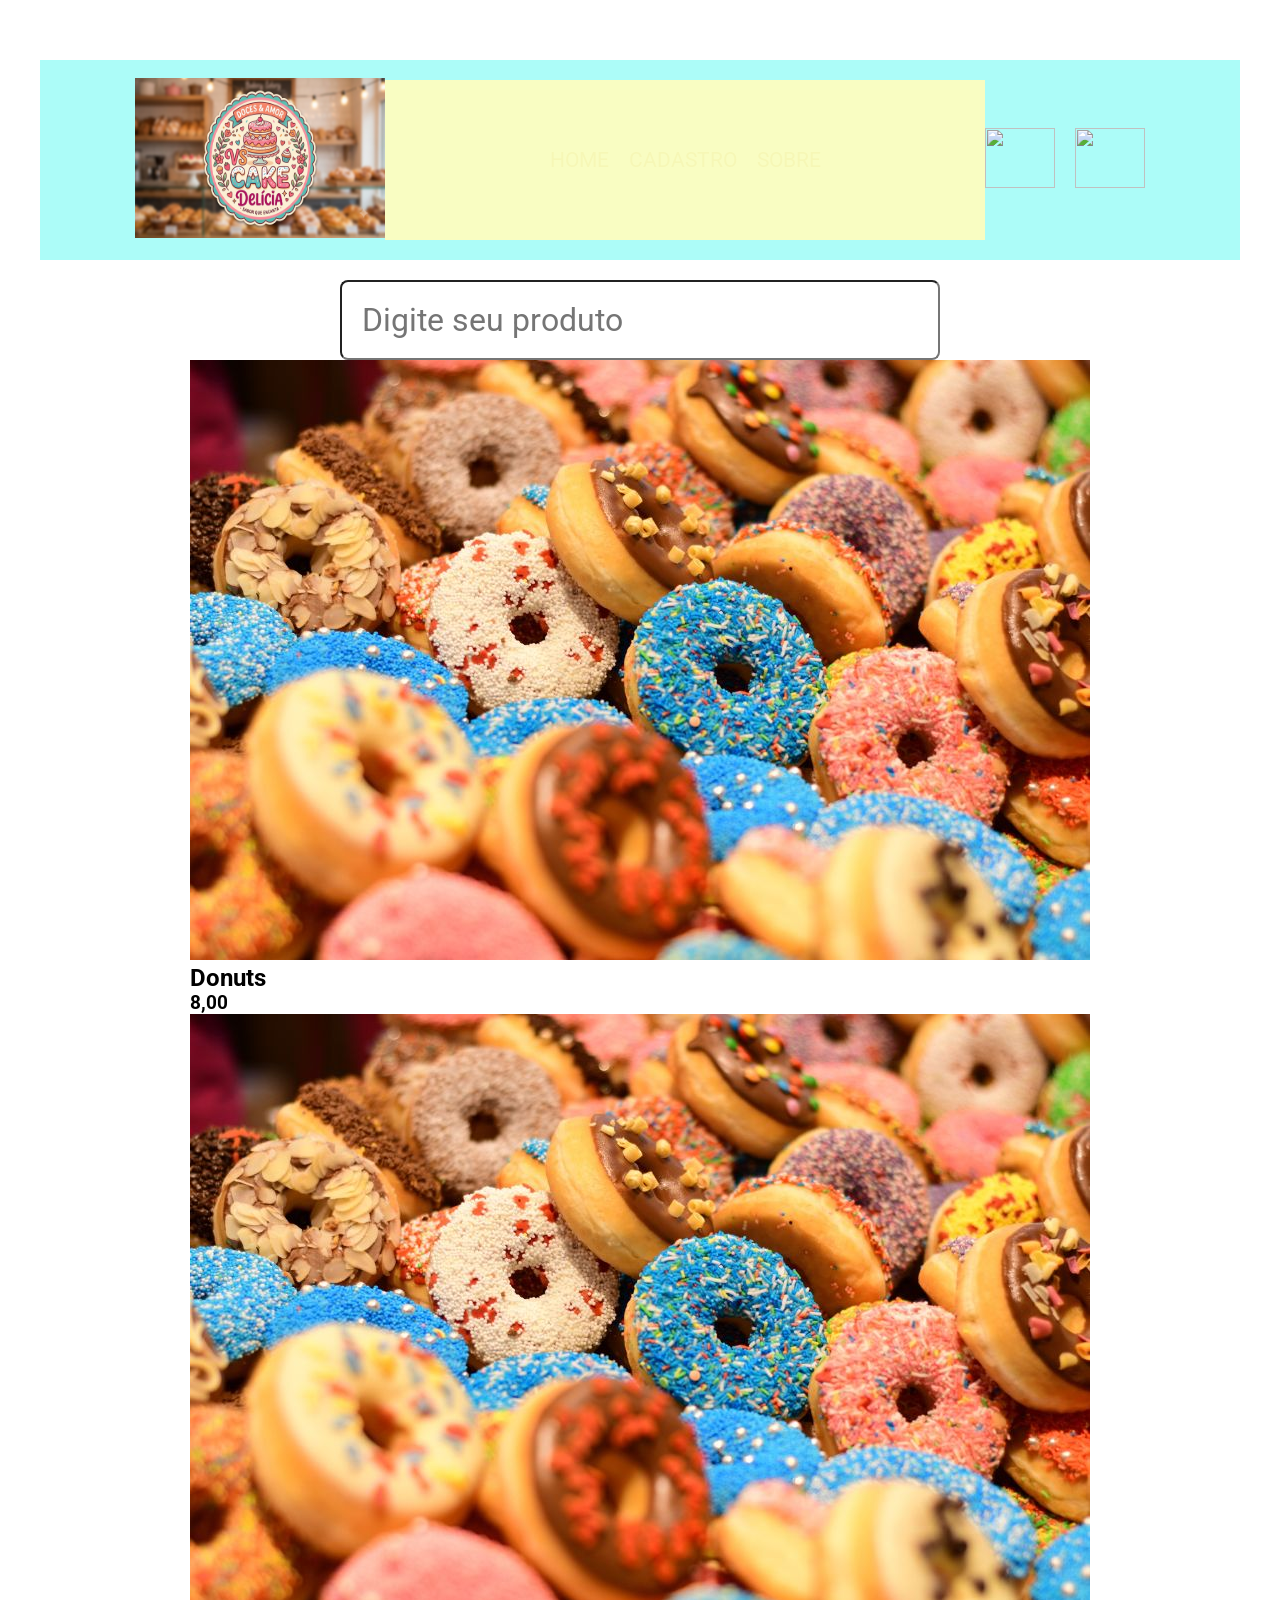
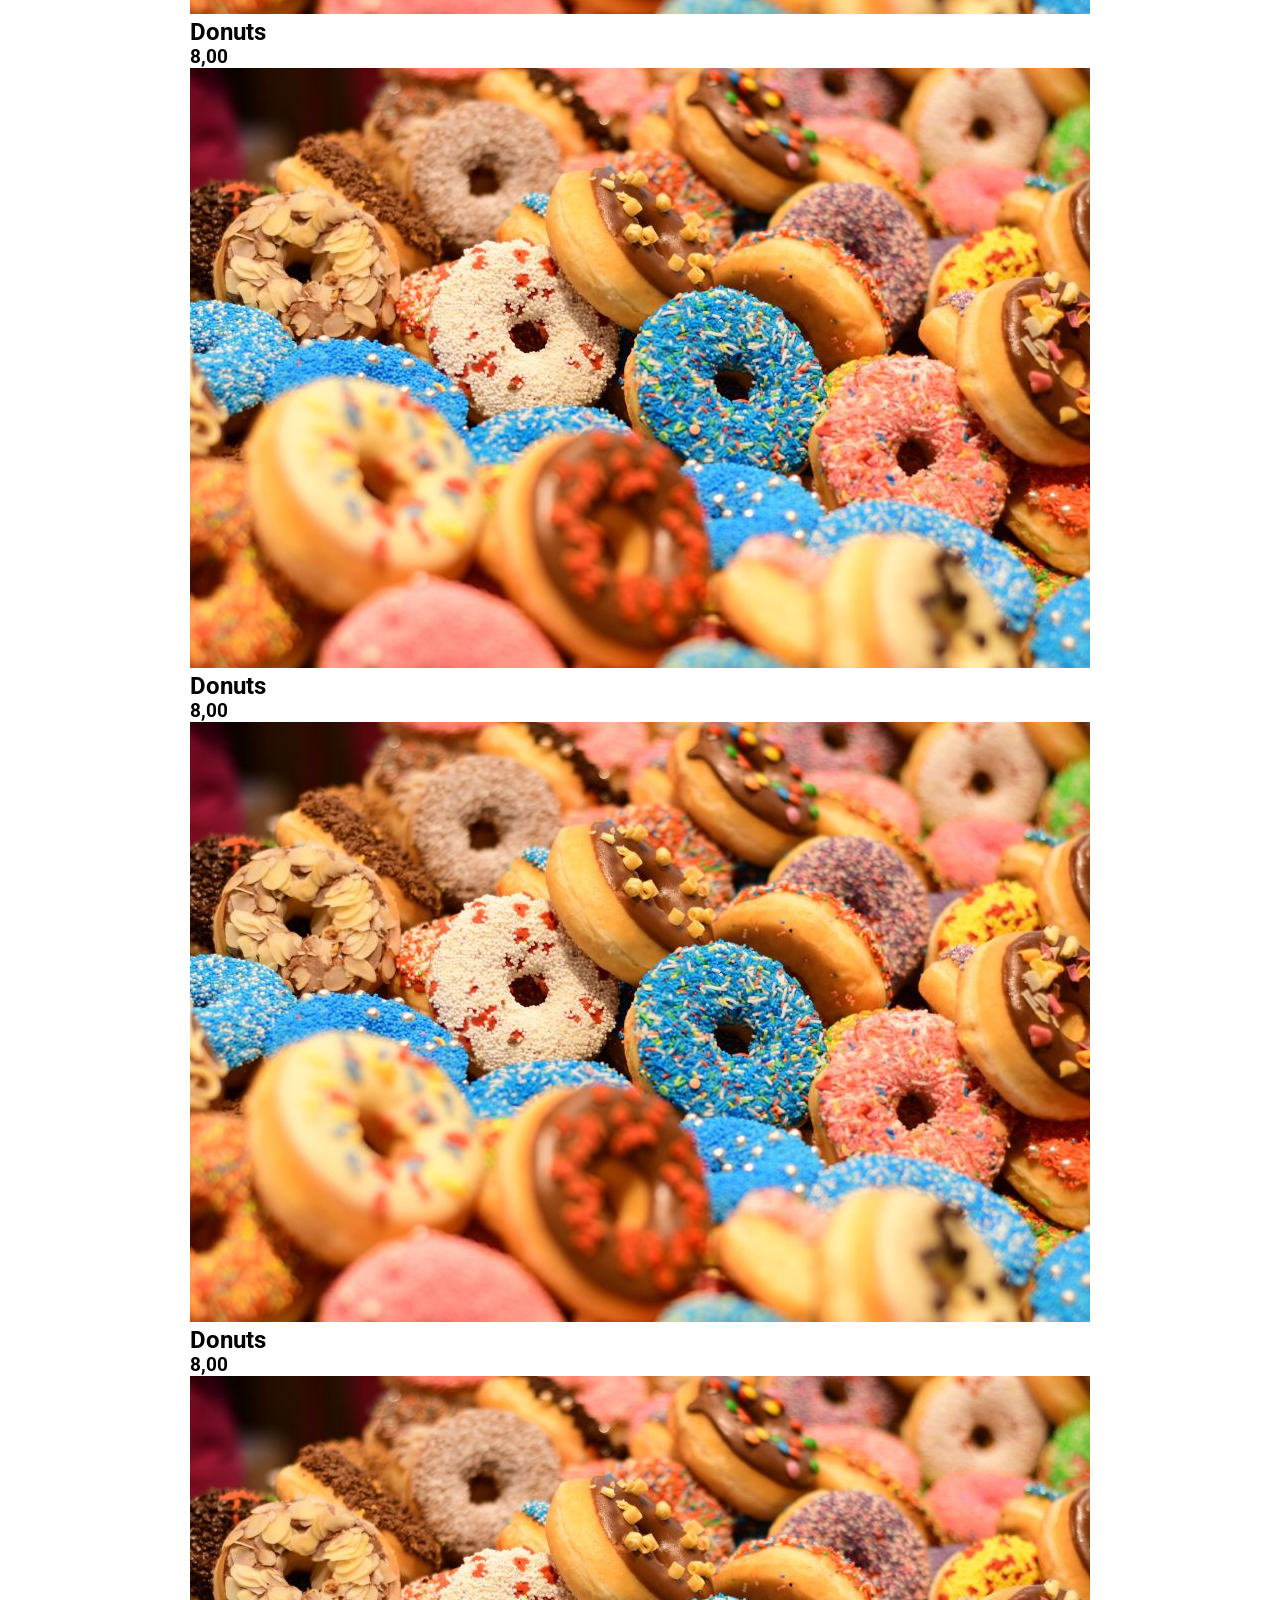
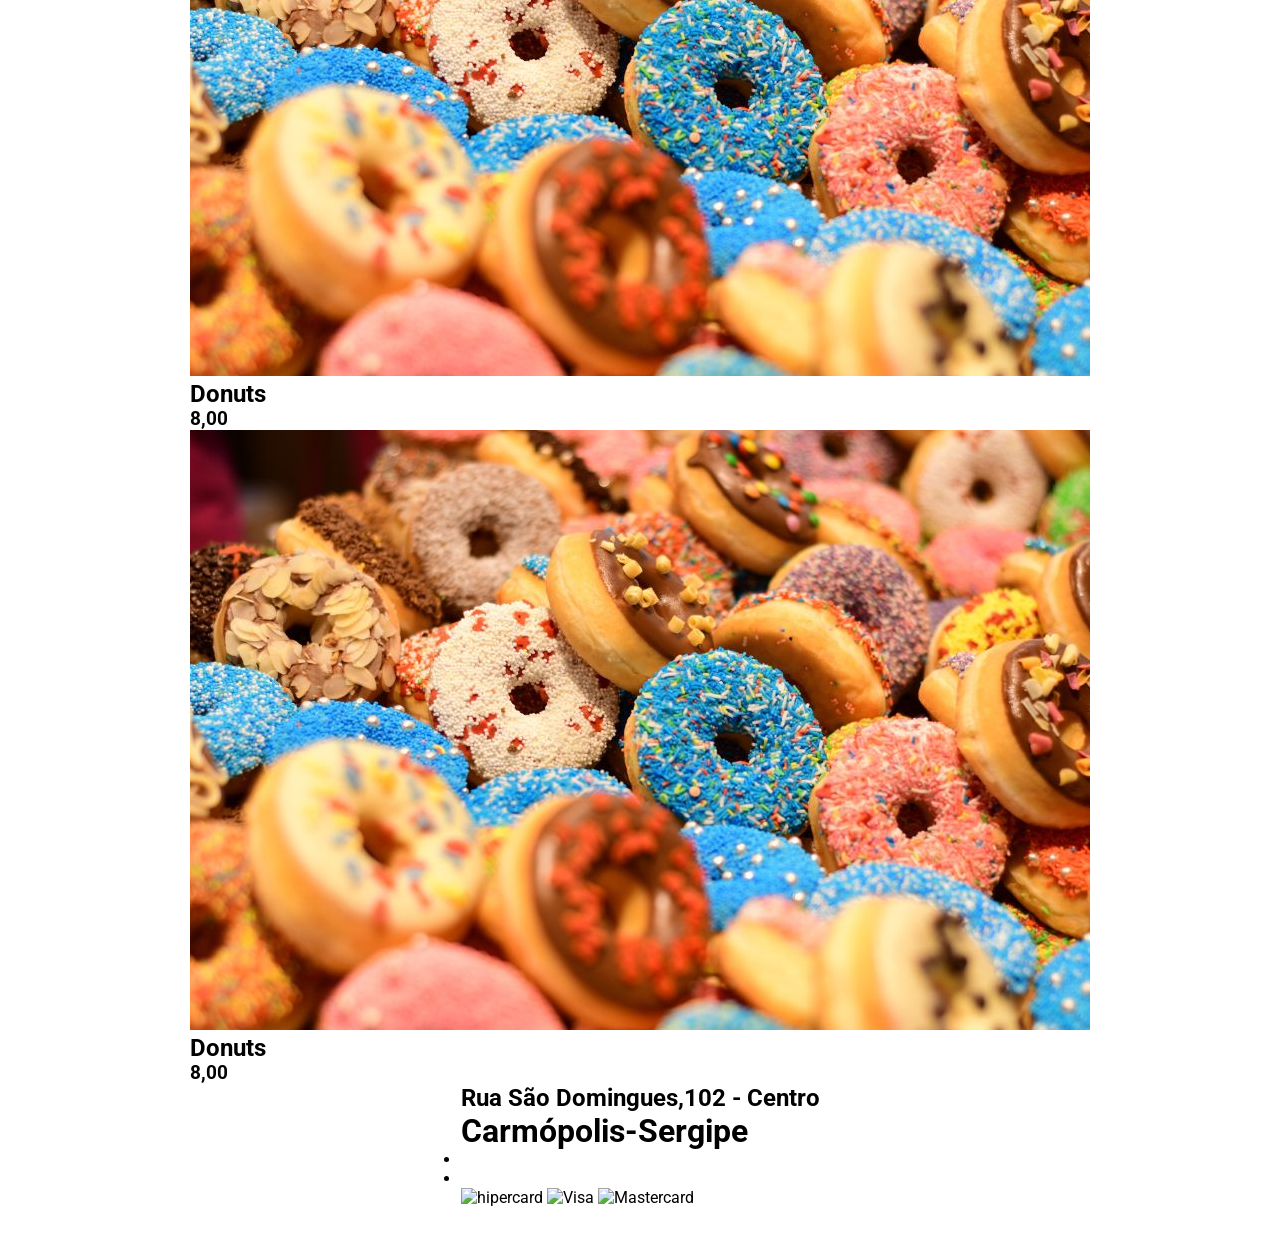
==== index.html @ ad1b76ef "loja virtual" ====
<!DOCTYPE html>
<html lang="pt-br">
<head>
    <meta charset="UTF-8">
    <meta name="viewport" content="width=device-width, initial-scale=1.0">
    <title>Loja Virtual</title>

    <!--Faz seu comentário-->
    <!--Link para adicionar o favicion-->
    <link rel="shortcut icon" href="imagem/logo.jpeg" type="image/x-icon">

    <link rel="stylesheet" href="css/style_estrutura_paginas.css">

    <!--Link para arquivo-->
</head>
<body>
    <main id="geral">
        <header id="cabecalho">
            <div id="logo">
                <a href="index.html">
                    <img src="imagem/logo.jpeg" alt="logo">
                </a>

            </div>
            <nav id="menu">
                <ul>
                    <li><a href="index.html" class="lnk_menu">Home</a></li>
                    <li><a href="paginas/cadastro.html" class="lnk_menu">Cadastro</a></li>
                    <li><a href="paginas/sobre.html" class="lnk_menu">Sobre</a></li>
                </ul>
            </nav>

            <div id="div-icones">
                <ul>
                    <li><a href="paginas/login.html" class="lnk_icone"><img src="imagens/icones/login.png" alt=""></a></li>
                    <li><a href="paginas/carrinho.html" class="lnk_icone"><img src="imagens/icones/carrinho.png" alt=""></a></li>
                </ul>
            </div>
        </header>

        <section id="pesquisa">
            <input type="text" name="pesquisa" id="pesquisa" placeholder="Digite seu produto">
        </section>

        <section id="cards">
            <div class="card">
                <img src="imagem/donuts.jpg" alt="donuts" class="img_card">
                <h2 class="tito_card">Donuts</h2>
                <h3 class="valor_card">8,00</h3>

            </div>

        </section>

        <section id="cards">
            <div class="card">
                <img src="imagem/donuts.jpg" alt="donuts" class="img_card">
                <h2 class="tito_card">Donuts</h2>
                <h3 class="valor_card">8,00</h3>

            </div>

            <div class="card">
                <img src="imagem/donuts.jpg" alt="donuts" class="img_card">
                <h2 class="tito_card">Donuts</h2>
                <h3 class="valor_card">8,00</h3>

            </div>

            <div class="card">
                <img src="imagem/donuts.jpg" alt="donuts" class="img_card">
                <h2 class="tito_card">Donuts</h2>
                <h3 class="valor_card">8,00</h3>

            </div>

            <div class="card">
                <img src="imagem/donuts.jpg" alt="donuts" class="img_card">
                <h2 class="tito_card">Donuts</h2>
                <h3 class="valor_card">8,00</h3>

            </div>

            <div class="card">
                <img src="imagem/donuts.jpg" alt="donuts" class="img_card">
                <h2 class="tito_card">Donuts</h2>
                <h3 class="valor_card">8,00</h3>

            </div>

        </section>

        <footer id="rodape">
            <div id="dadosloja">
                <h2>Rua São Domingues,102 - Centro</h2>
                <h1>Carmópolis-Sergipe</h1>
            </div>

            <div id="icones-sociais">
                <ul>
                    <li><a href="https://www.intagram.com/seu_usuario"><img src="imagens/icones/instagram.png" alt=""></a></li>
                    <li><a href="https://www.facebook.com/seu_usuario"><img src="imagens/icones/facebook.png" alt=""></a></li>

                </ul>

            </div>

            <div id="div-cartoes">
                <img src="imagem/icones/hipercard.png" alt="hipercard">
                <img src="imagem/icones/visa.png" alt="Visa">
                <img src="imagem/icones/master_card.png" alt="Mastercard">

            </div>
        </footer>

        
    </main>
</body>
</html>
---- css/style_estrutura_paginas.css ----
@import url('https://fonts.googleapis.com/css2?family=Roboto:ital,wght@0,100..900;1,100..900&display=swap');


*{
    margin: 0px;
    padding:0px;
    box-sizing: border-box;
    font-family: roboto;
}

:root{
    --cor_principal:#acfcf8;
    --cor_botao01:#fcf6c7;
     --cor_lnk_menu:#f6f7b6;
     --cor_botao_cor_vermelha:#f00d0d;
}

#geral{
    margin: 20px;
    padding: 20px;
    display: flex;
    flex-direction: column;
    justify-content: center;
    align-items: center;
}
#cabecalho{
    width: 100%;
    height: 200px;
    background-color: var(--cor_principal);
    padding: 5px;
    margin: 20px 0px;
    display: flex;
    justify-content: center;
    align-items: center;
}
#logo img{
    width: 250px;
    height: 160px;
}

#menu{
    background-color: #f9fdc2;
    width: 600px;
    height: 160px;
    display:flex;
    align-items: center;
    justify-content: center;
}

/*configurando os LI do UL do cabeçalho na horizontal*/
#cabecalho ul {
    display:flex;
    list-style: none;
    gap:20px
}

/*configurando os temas*/
#div-icones img{
    width: 70px;
    height: 60px;
    
}

#menu a:link{
    font-size: 1.3em;
    text-transform: uppercase;
    text-decoration: none;
    color: var(--cor_lnk_menu);

}

#menu a:visited{
    font-size: 1.3em;
    text-transform: uppercase;
    text-decoration: none;
    color: var(--cor_lnk_menu);

}

#menu a:hover{
    font-size: 1.6em;
    text-transform: uppercase;
    text-decoration: none;
    color:var(--cor_botao01)
}

#menu a:active{
    font-size: 1.3em;
    text-transform: uppercase;
    text-decoration: none;
    color:var(--cor_botao_cor_vermelha)
}

#pesquisa{
    width: 600px;
    height: 80px;
    align-items: center;
    justify-content: center;
}

#pesquisa input{
    width: 600px;
    height: 80px;
    padding: 20px;
    border-radius: 8px;
    font-size: 2em;
}
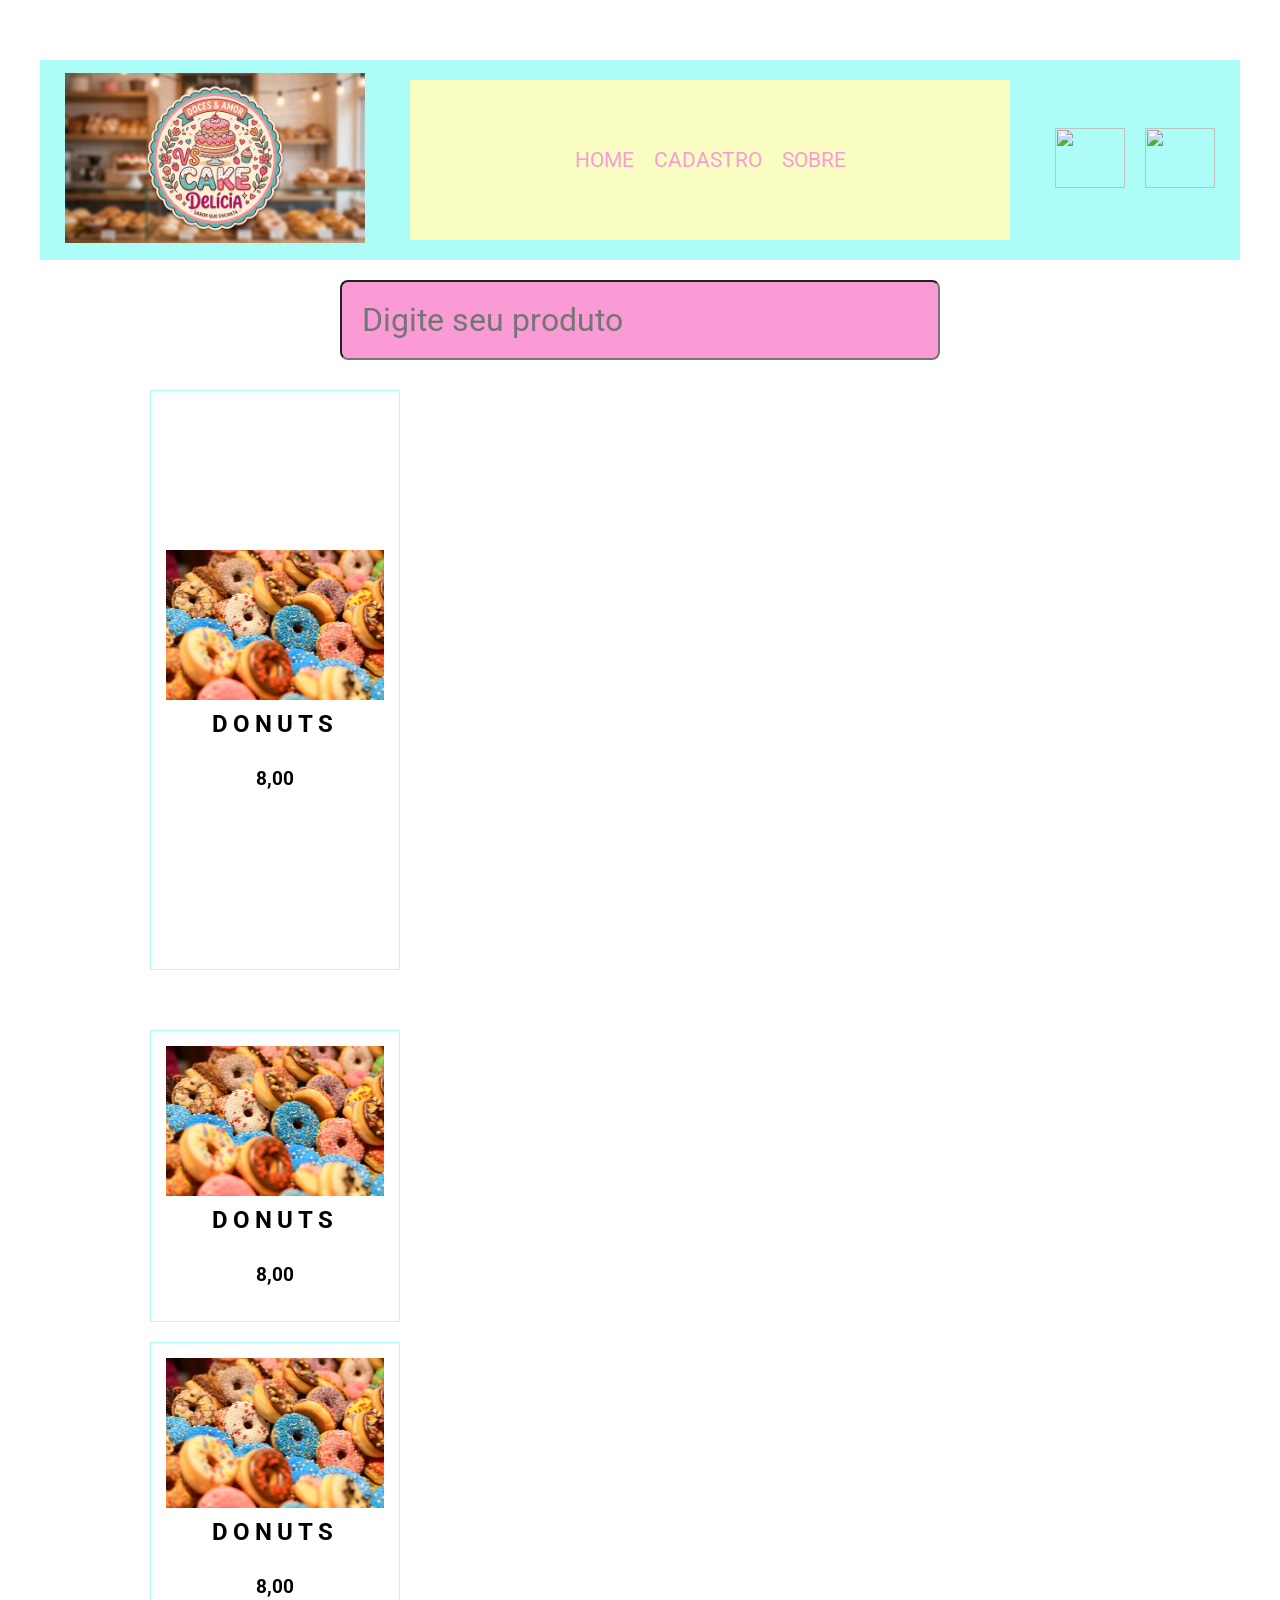
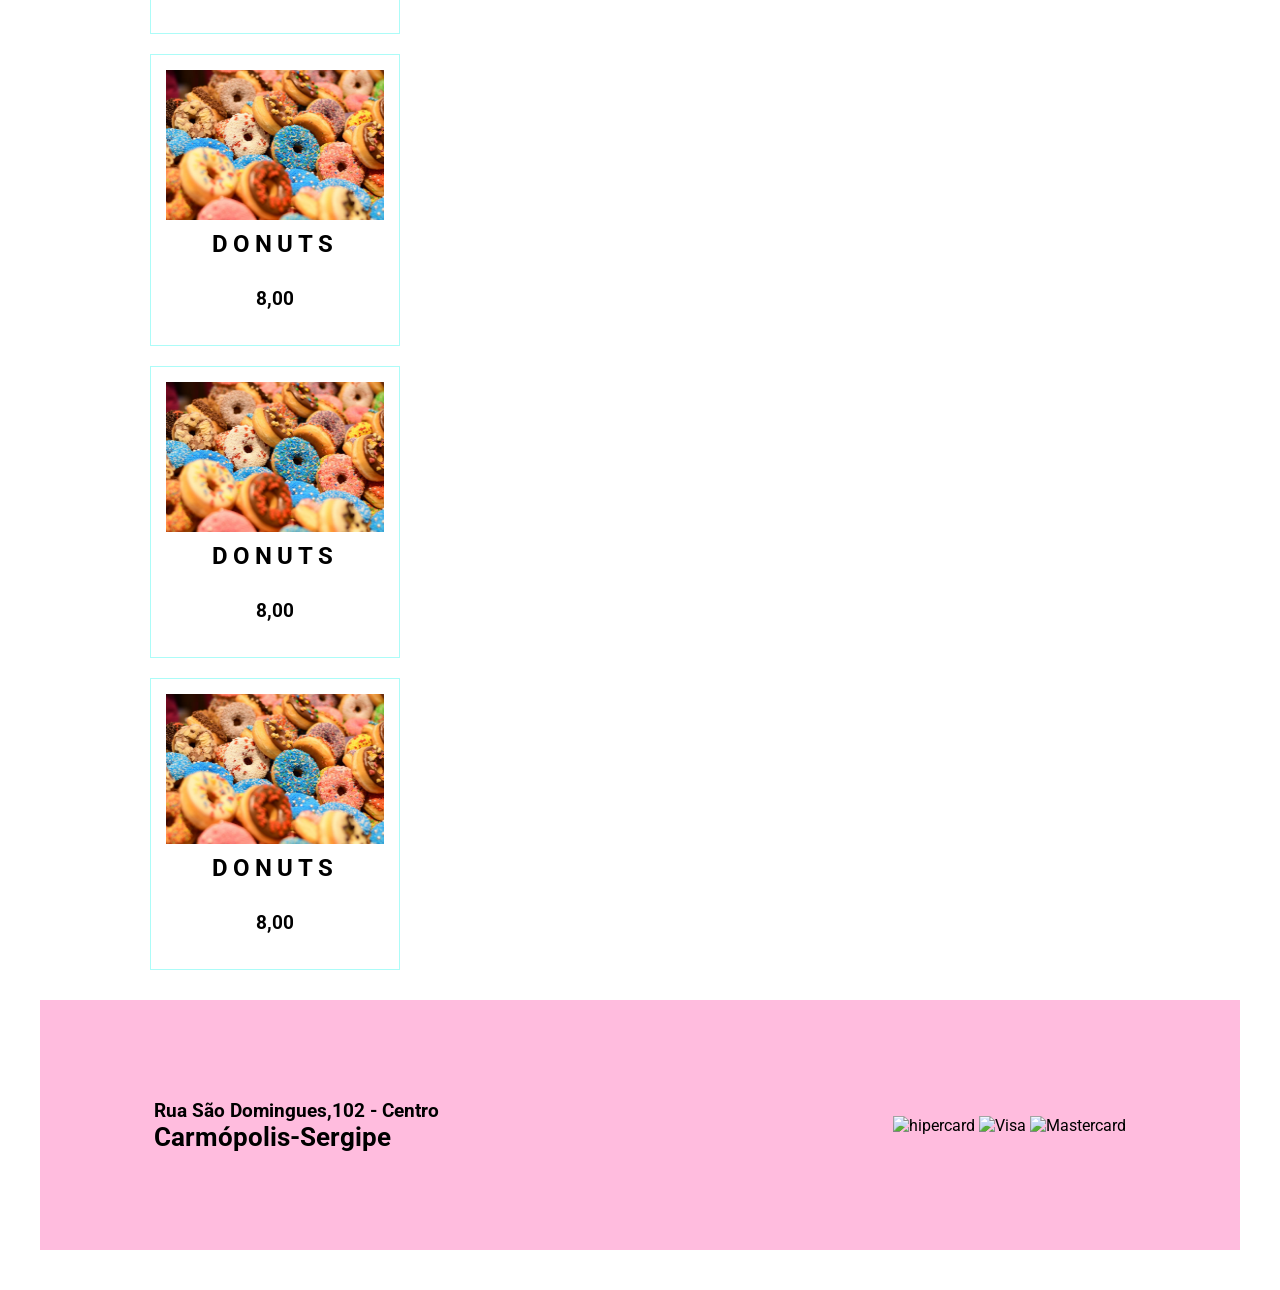
==== commit 02e3633e: "terminando o projeto" ====
--- a/index.html
+++ b/index.html
@@ -7,9 +7,9 @@
 
     <!--Faz seu comentário-->
     <!--Link para adicionar o favicion-->
-    <link rel="shortcut icon" href="imagem/logo.jpeg" type="image/x-icon">
+    <link rel="shortcut icon" href="../imagem/logo.jpeg" type="image/x-icon">
 
-    <link rel="stylesheet" href="css/style_estrutura_paginas.css">
+    <link rel="stylesheet" href="../css/style_estrutura_paginas.css">
 
     <!--Link para arquivo-->
 </head>
@@ -32,8 +32,8 @@
 
             <div id="div-icones">
                 <ul>
-                    <li><a href="paginas/login.html" class="lnk_icone"><img src="imagens/icones/login.png" alt=""></a></li>
-                    <li><a href="paginas/carrinho.html" class="lnk_icone"><img src="imagens/icones/carrinho.png" alt=""></a></li>
+                    <li><a href="../paginas/login.html" class="lnk_icone"><img src="../imagens/icones/login.png" alt=""></a></li>
+                    <li><a href="../paginas/carrinho.html" class="lnk_icone"><img src="../imagens/icones/carrinho.jpeg" alt=""></a></li>
                 </ul>
             </div>
         </header>
@@ -98,8 +98,8 @@
 
             <div id="icones-sociais">
                 <ul>
-                    <li><a href="https://www.intagram.com/seu_usuario"><img src="imagens/icones/instagram.png" alt=""></a></li>
-                    <li><a href="https://www.facebook.com/seu_usuario"><img src="imagens/icones/facebook.png" alt=""></a></li>
+                    <li><a href="https://www.intagram.com/seu_usuario"><img src="imagens/icones/instagram.jpg" alt=""></a></li>
+                    <li><a href="https://www.facebook.com/seu_usuario"><img src="imagens/icones/facebook.jpg" alt=""></a></li>
 
                 </ul>
 
--- a/css/style_estrutura_paginas.css
+++ b/css/style_estrutura_paginas.css
@@ -11,8 +11,9 @@
 :root{
     --cor_principal:#acfcf8;
     --cor_botao01:#fcf6c7;
-     --cor_lnk_menu:#f6f7b6;
+     --cor_lnk_menu:#fa9bd5;
      --cor_botao_cor_vermelha:#f00d0d;
+     --cor_suave:#ffbcde;
 }
 
 #geral{
@@ -27,15 +28,15 @@
     width: 100%;
     height: 200px;
     background-color: var(--cor_principal);
-    padding: 5px;
+    padding: 5px 25px;
     margin: 20px 0px;
     display: flex;
-    justify-content: center;
+    justify-content: space-between;
     align-items: center;
 }
 #logo img{
-    width: 250px;
-    height: 160px;
+    width: 300px;
+    height: 170px;
 }
 
 #menu{
@@ -104,4 +105,72 @@
     padding: 20px;
     border-radius: 8px;
     font-size: 2em;
-}+    background-color: var(--cor_lnk_menu);
+}
+#cards{
+    width: 1000px;
+    min-height: 600px;
+    margin: 20px 0px;
+    padding: 10px;
+    display: grid;
+    grid-template-columns: repeat(auto-fit,mimax(250px,ifr));
+    gap: 20px;
+    cursor: pointer;
+}
+
+.card{
+    width: 250px;
+    min-height: 250px;
+    border: solid 1px var(--cor_principal);
+    padding:15px;
+    display:flex;
+    flex-direction: column;
+    align-items: center;
+    justify-content: center; 
+}
+.card h2{
+    text-transform: uppercase;
+    letter-spacing: 5px;
+    margin:10px 0px;
+}
+
+.card h3{
+    margin: 20px;
+}
+.card button{
+    width: 100%;
+    height: 45px;
+    text-transform: uppercase;
+    letter-spacing: 5px;
+    border: none;
+}
+
+.card:hover{
+    transform: translateY(-5px);
+}
+.card img{
+    width: 100%;
+    height: 150px;
+
+}
+
+#rodape{
+    width: 100%;
+    height:250px ;
+    background-color: var(--cor_suave);
+    display: flex;
+    align-items: center;
+    justify-content: space-around;
+}
+#dadosloja{
+    font-size: 0.8em;
+
+}
+#icones-sociais ul{
+    list-style: none;
+    
+}
+#icones-sociais img{
+    width: 250;
+}
+
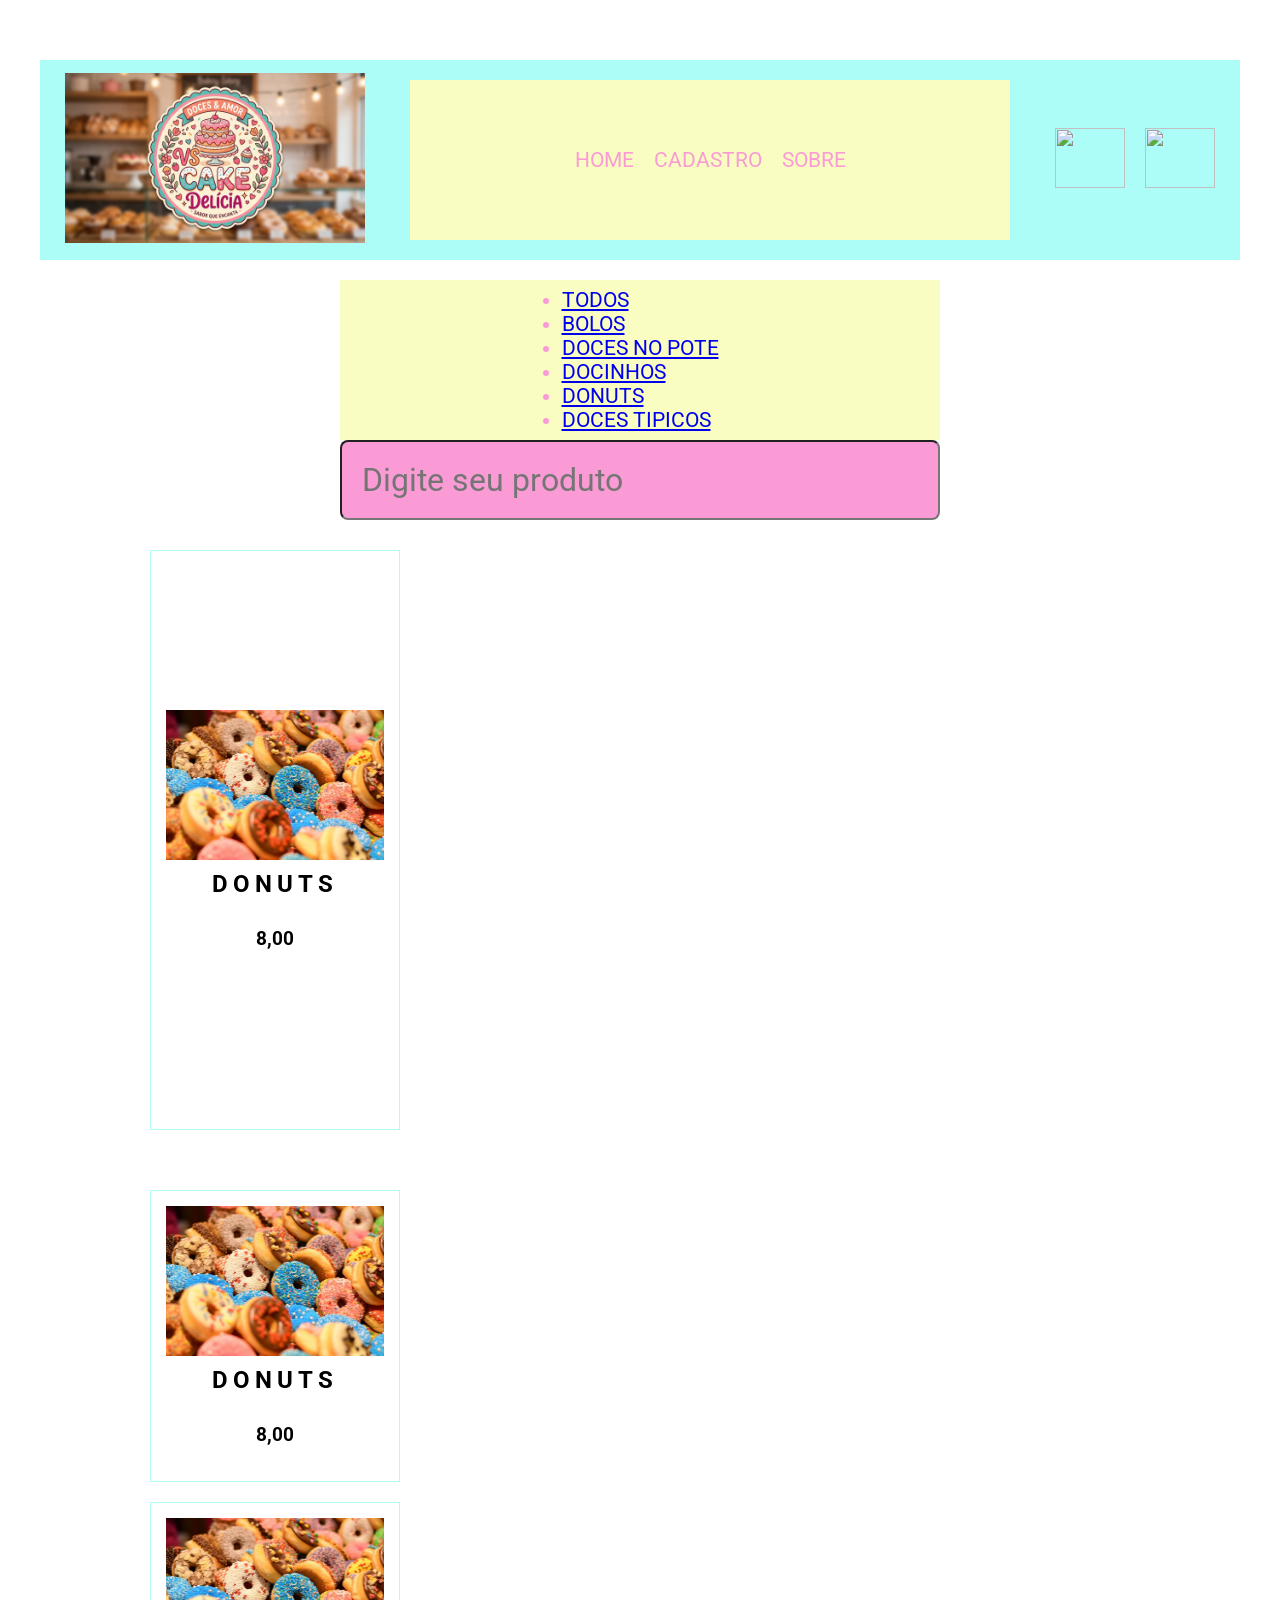
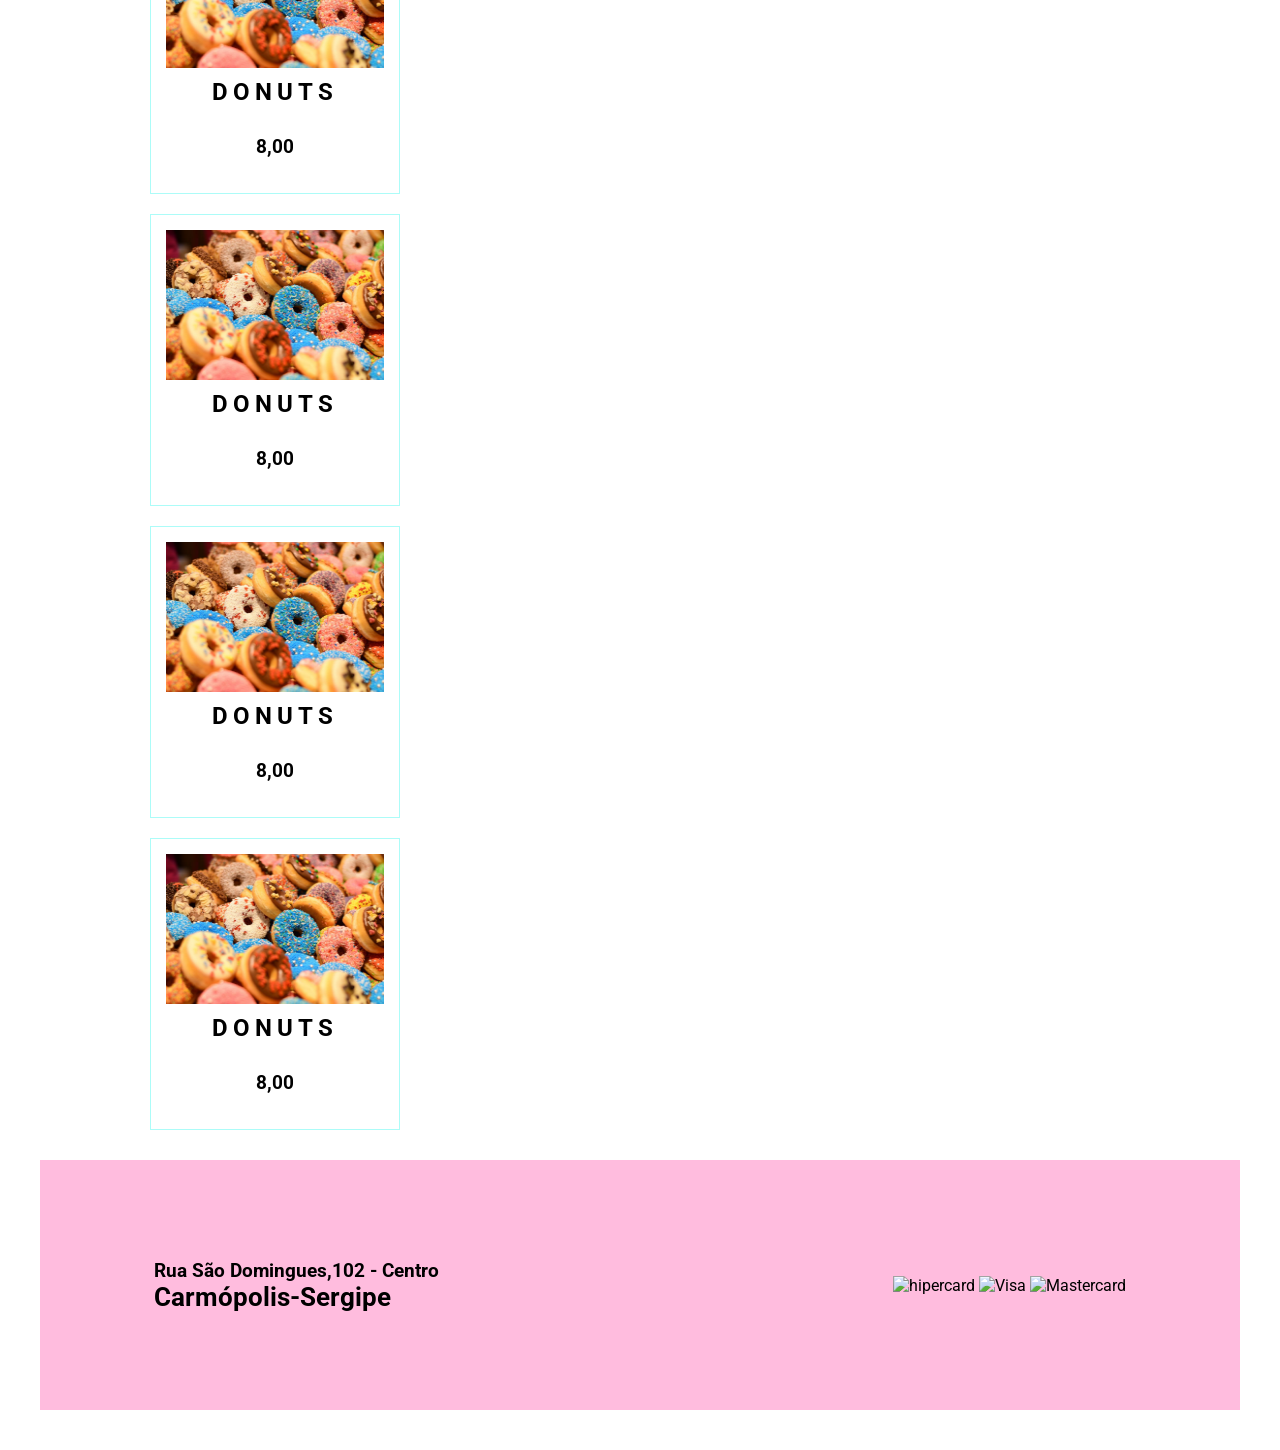
==== commit 050a8566: "terminando carrega produto" ====
--- a/index.html
+++ b/index.html
@@ -37,6 +37,22 @@
                 </ul>
             </div>
         </header>
+
+
+
+<nav id="nav-secoes">
+    <ul>
+        <li><a href="#" class="link-secao">Todos</a></li>
+        <li><a href="#" class="link-secao">Bolos</a></li>
+        <li><a href="#" class="link-secao">Doces no pote</a></li>
+        <li><a href="#" class="link-secao">Docinhos</a></li>
+        <li><a href="#" class="link-secao">Donuts</a></li>
+        <li><a href="#" class="link-secao">Doces tipicos</a></li>
+    </ul>
+
+</nav>
+
+
 
         <section id="pesquisa">
             <input type="text" name="pesquisa" id="pesquisa" placeholder="Digite seu produto">
--- a/css/style_estrutura_paginas.css
+++ b/css/style_estrutura_paginas.css
@@ -173,4 +173,32 @@
 #icones-sociais img{
     width: 250;
 }
-
+#nav-secoes{
+    font-size: 1.3em;
+    text-transform: uppercase;
+    text-decoration: none;
+    color: var(--cor_lnk_menu);
+
+}
+#nav-secoes:hover{
+    font-size: 1.6em;
+    text-transform: uppercase;
+    text-decoration: none;
+    color:var(--cor_botao01)
+    
+}
+#nav-secoes{
+    background-color: #f9fdc2;
+    width: 600px;
+    height: 160px;
+    display:flex;
+    align-items: center;
+    justify-content: center;
+
+}
+#cabecalho li {
+    display:flex;
+    list-style: none;
+    gap:20px
+}
+
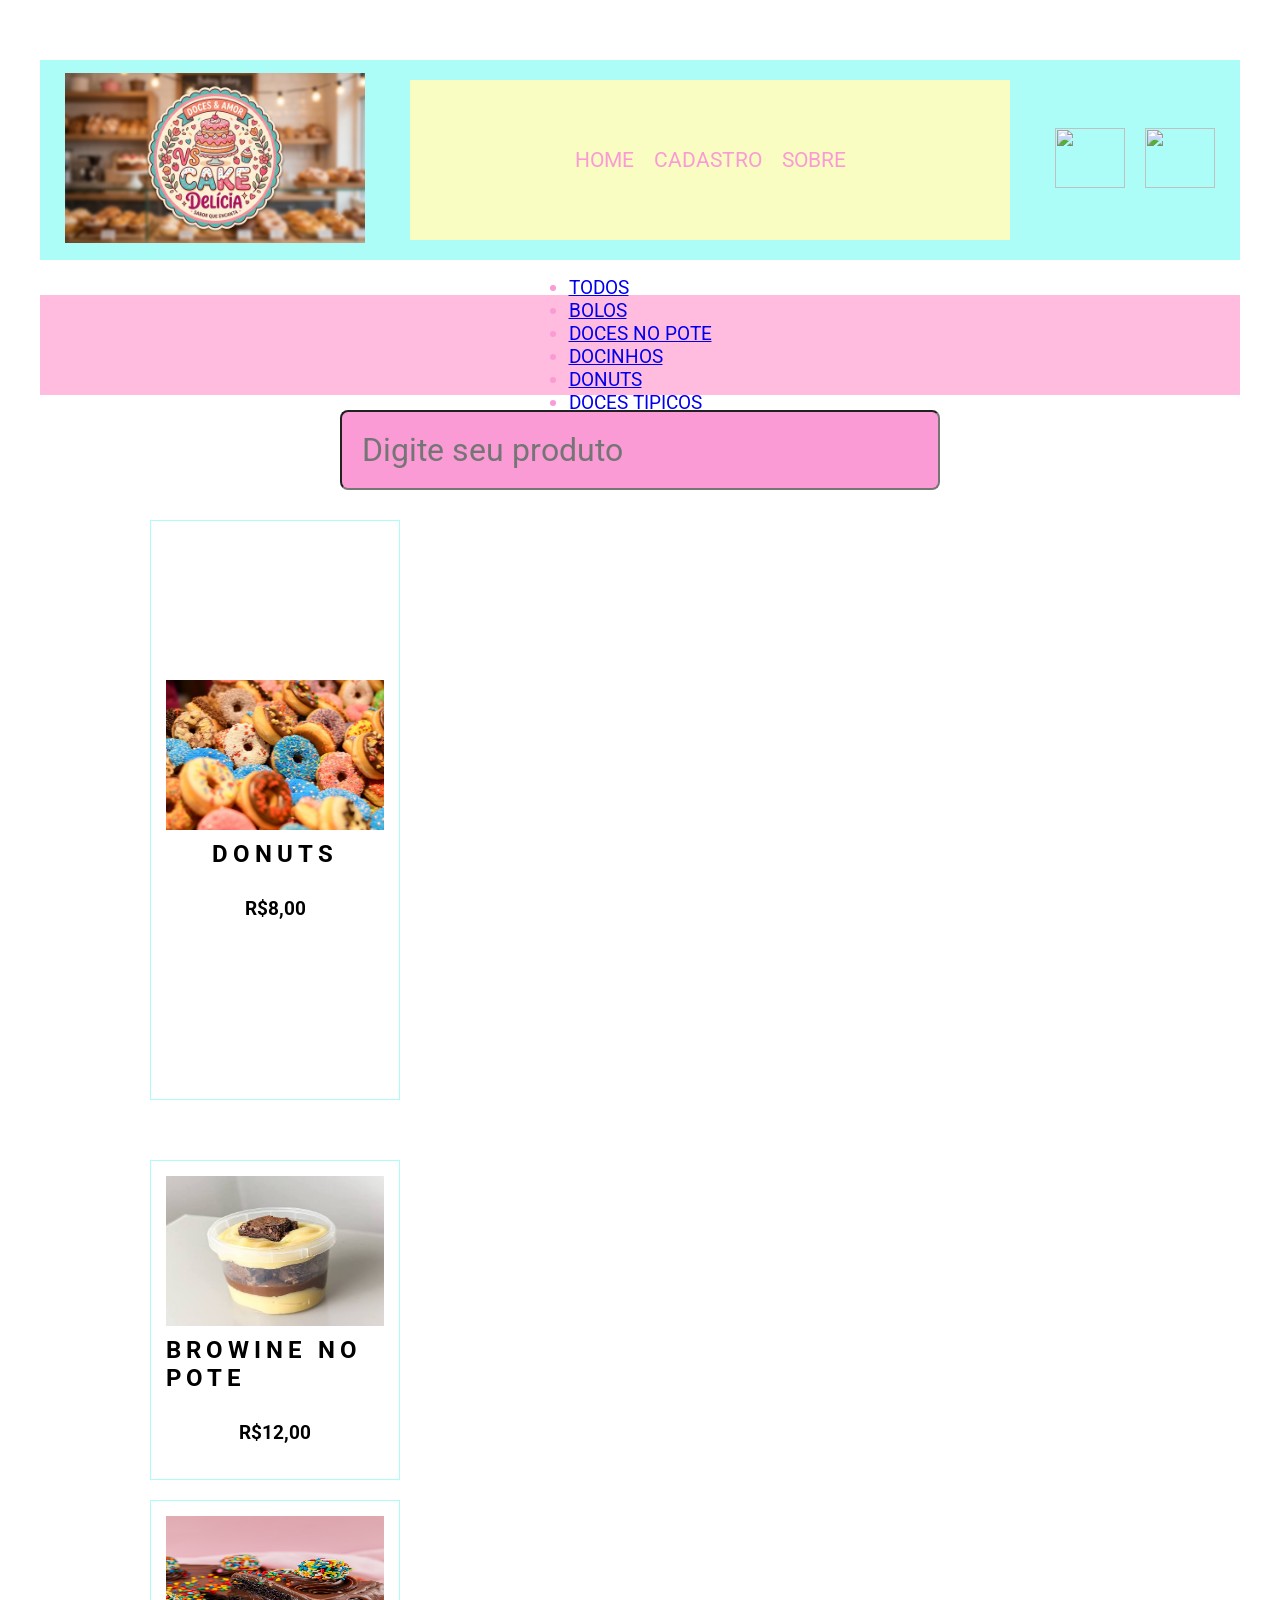
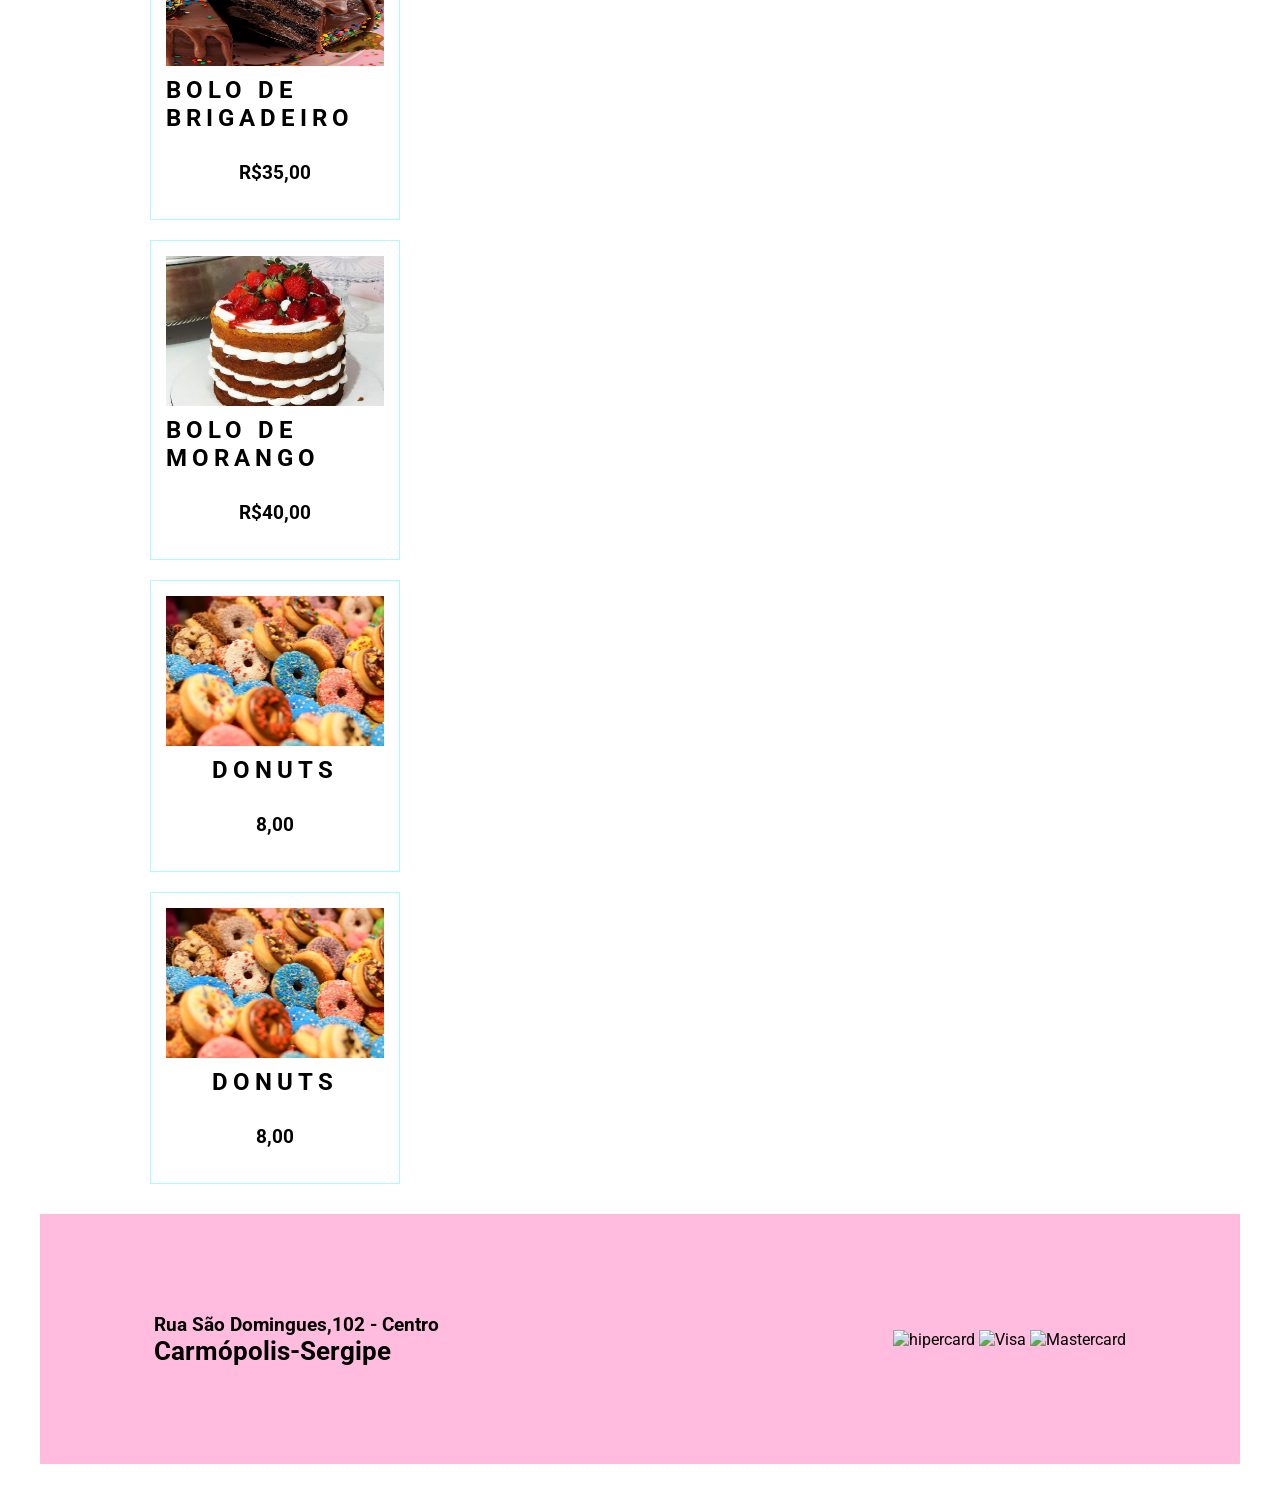
==== commit 51421dd1: "terminando carrega produto" ====
--- a/index.html
+++ b/index.html
@@ -62,7 +62,7 @@
             <div class="card">
                 <img src="imagem/donuts.jpg" alt="donuts" class="img_card">
                 <h2 class="tito_card">Donuts</h2>
-                <h3 class="valor_card">8,00</h3>
+                <h3 class="valor_card">R$8,00</h3>
 
             </div>
 
@@ -70,23 +70,23 @@
 
         <section id="cards">
             <div class="card">
-                <img src="imagem/donuts.jpg" alt="donuts" class="img_card">
-                <h2 class="tito_card">Donuts</h2>
-                <h3 class="valor_card">8,00</h3>
+                <img src="imagem/doce .jpg" alt="donuts" class="img_card">
+                <h2 class="tito_card">Browine no pote</h2>
+                <h3 class="valor_card">R$12,00</h3>
 
             </div>
 
             <div class="card">
-                <img src="imagem/donuts.jpg" alt="donuts" class="img_card">
-                <h2 class="tito_card">Donuts</h2>
-                <h3 class="valor_card">8,00</h3>
+                <img src="imagem/bolo de brigadeiro.jpg" alt="donuts" class="img_card">
+                <h2 class="tito_card">Bolo de Brigadeiro</h2>
+                <h3 class="valor_card">R$35,00</h3>
 
             </div>
 
             <div class="card">
-                <img src="imagem/donuts.jpg" alt="donuts" class="img_card">
-                <h2 class="tito_card">Donuts</h2>
-                <h3 class="valor_card">8,00</h3>
+                <img src="imagem/bolo de morango.jpg" alt="donuts" class="img_card">
+                <h2 class="tito_card">Bolo de Morango</h2>
+                <h3 class="valor_card">R$40,00</h3>
 
             </div>
 
--- a/css/style_estrutura_paginas.css
+++ b/css/style_estrutura_paginas.css
@@ -49,7 +49,7 @@
 }
 
 /*configurando os LI do UL do cabeçalho na horizontal*/
-#cabecalho ul {
+#cabecalho ul{
     display:flex;
     list-style: none;
     gap:20px
@@ -174,14 +174,14 @@
     width: 250;
 }
 #nav-secoes{
-    font-size: 1.3em;
+    font-size: 1.2em;
     text-transform: uppercase;
     text-decoration: none;
     color: var(--cor_lnk_menu);
 
 }
 #nav-secoes:hover{
-    font-size: 1.6em;
+    font-size: 1.0em;
     text-transform: uppercase;
     text-decoration: none;
     color:var(--cor_botao01)
@@ -189,8 +189,8 @@
 }
 #nav-secoes{
     background-color: #f9fdc2;
-    width: 600px;
-    height: 160px;
+    width: 500px;
+    height: 140px;
     display:flex;
     align-items: center;
     justify-content: center;
@@ -202,3 +202,37 @@
     gap:20px
 }
 
+#nav-secoes{
+    background-color: #f9fdc2;
+    width: 600px;
+    height: 160px;
+    display:flex;
+    align-items: center;
+    justify-content: center;
+}
+
+#pesquisa-secoes{
+    width: 600px;
+    height: 80px;
+    align-items: center;
+    justify-content: center;
+}
+
+#nav-secoes{
+    width: 100%;
+    height:100px ;
+    background-color: var(--cor_suave);
+    display: flex;
+    align-items: center;
+    justify-content: space-around;
+}
+
+#nav-secoes{
+    margin: 15px;
+    padding: 15px;
+    display: flex;
+    flex-direction: column;
+    justify-content: center;
+    align-items: center;
+}
+
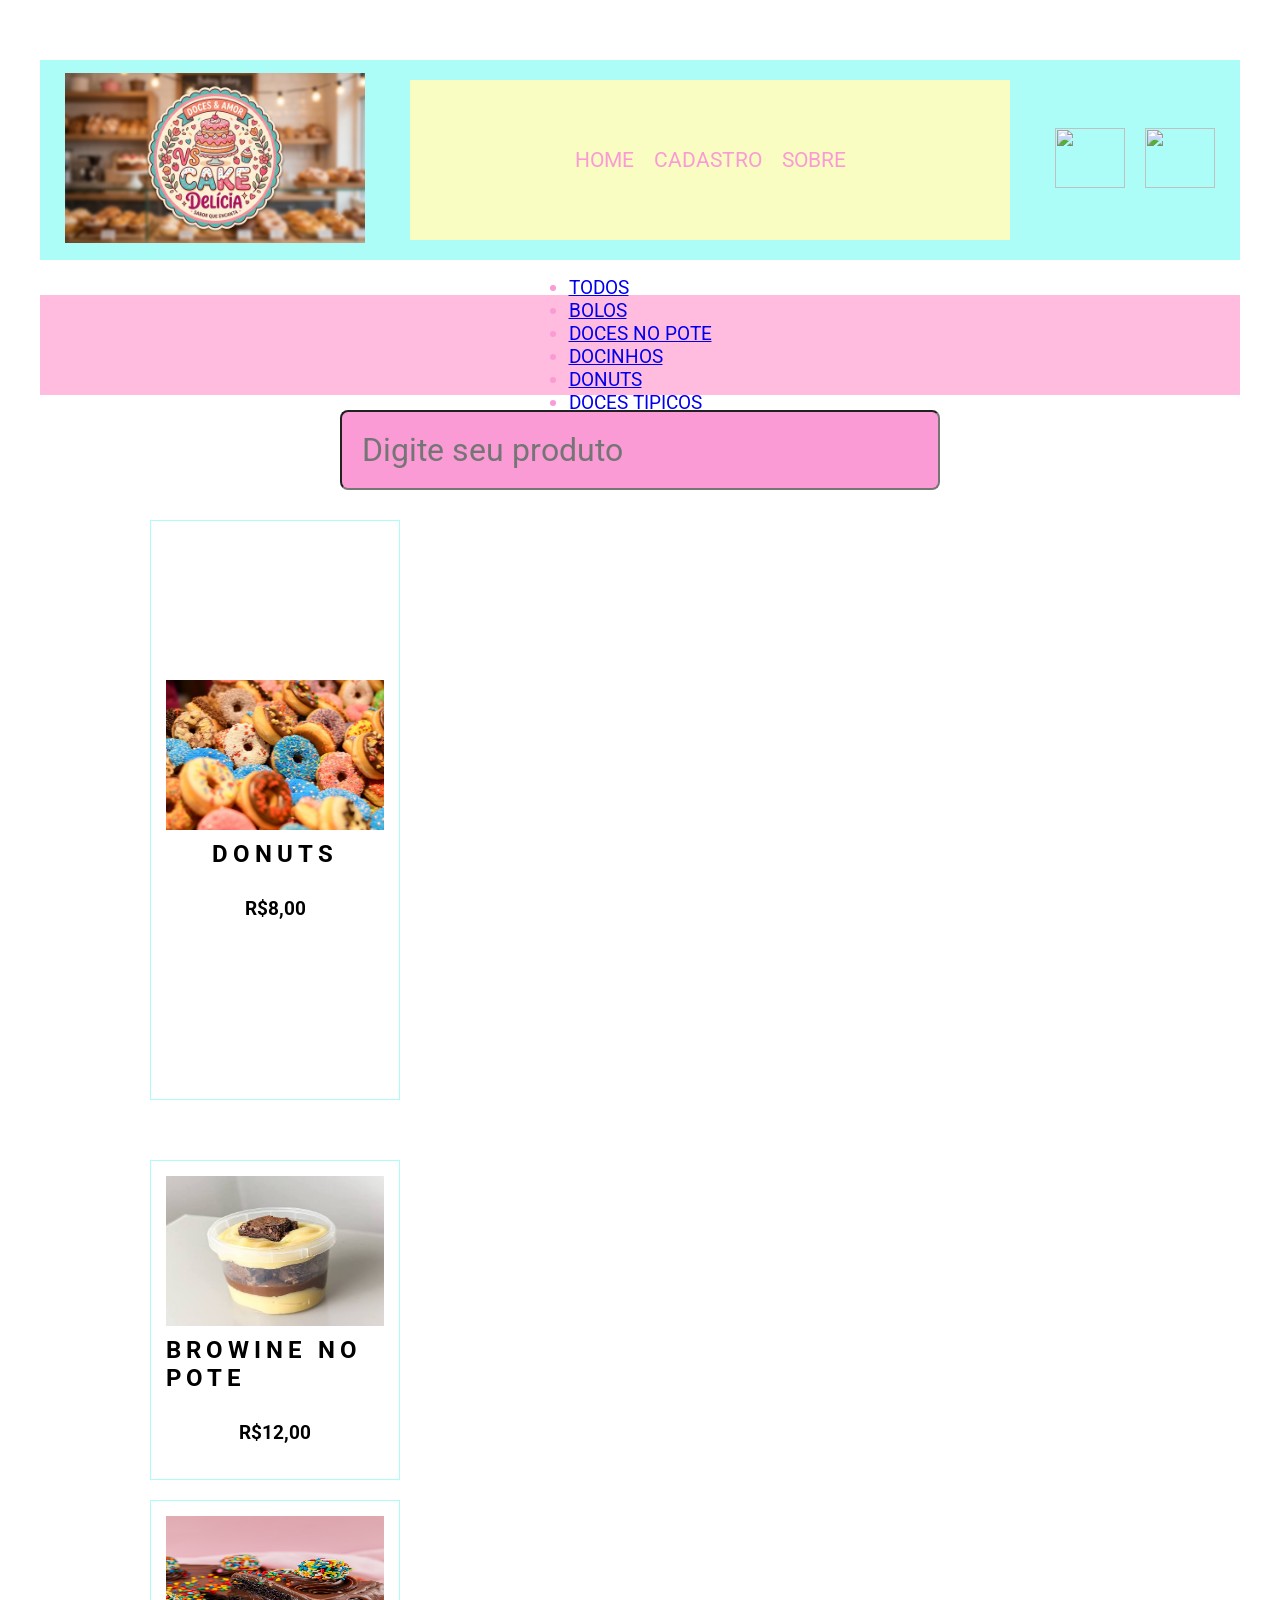
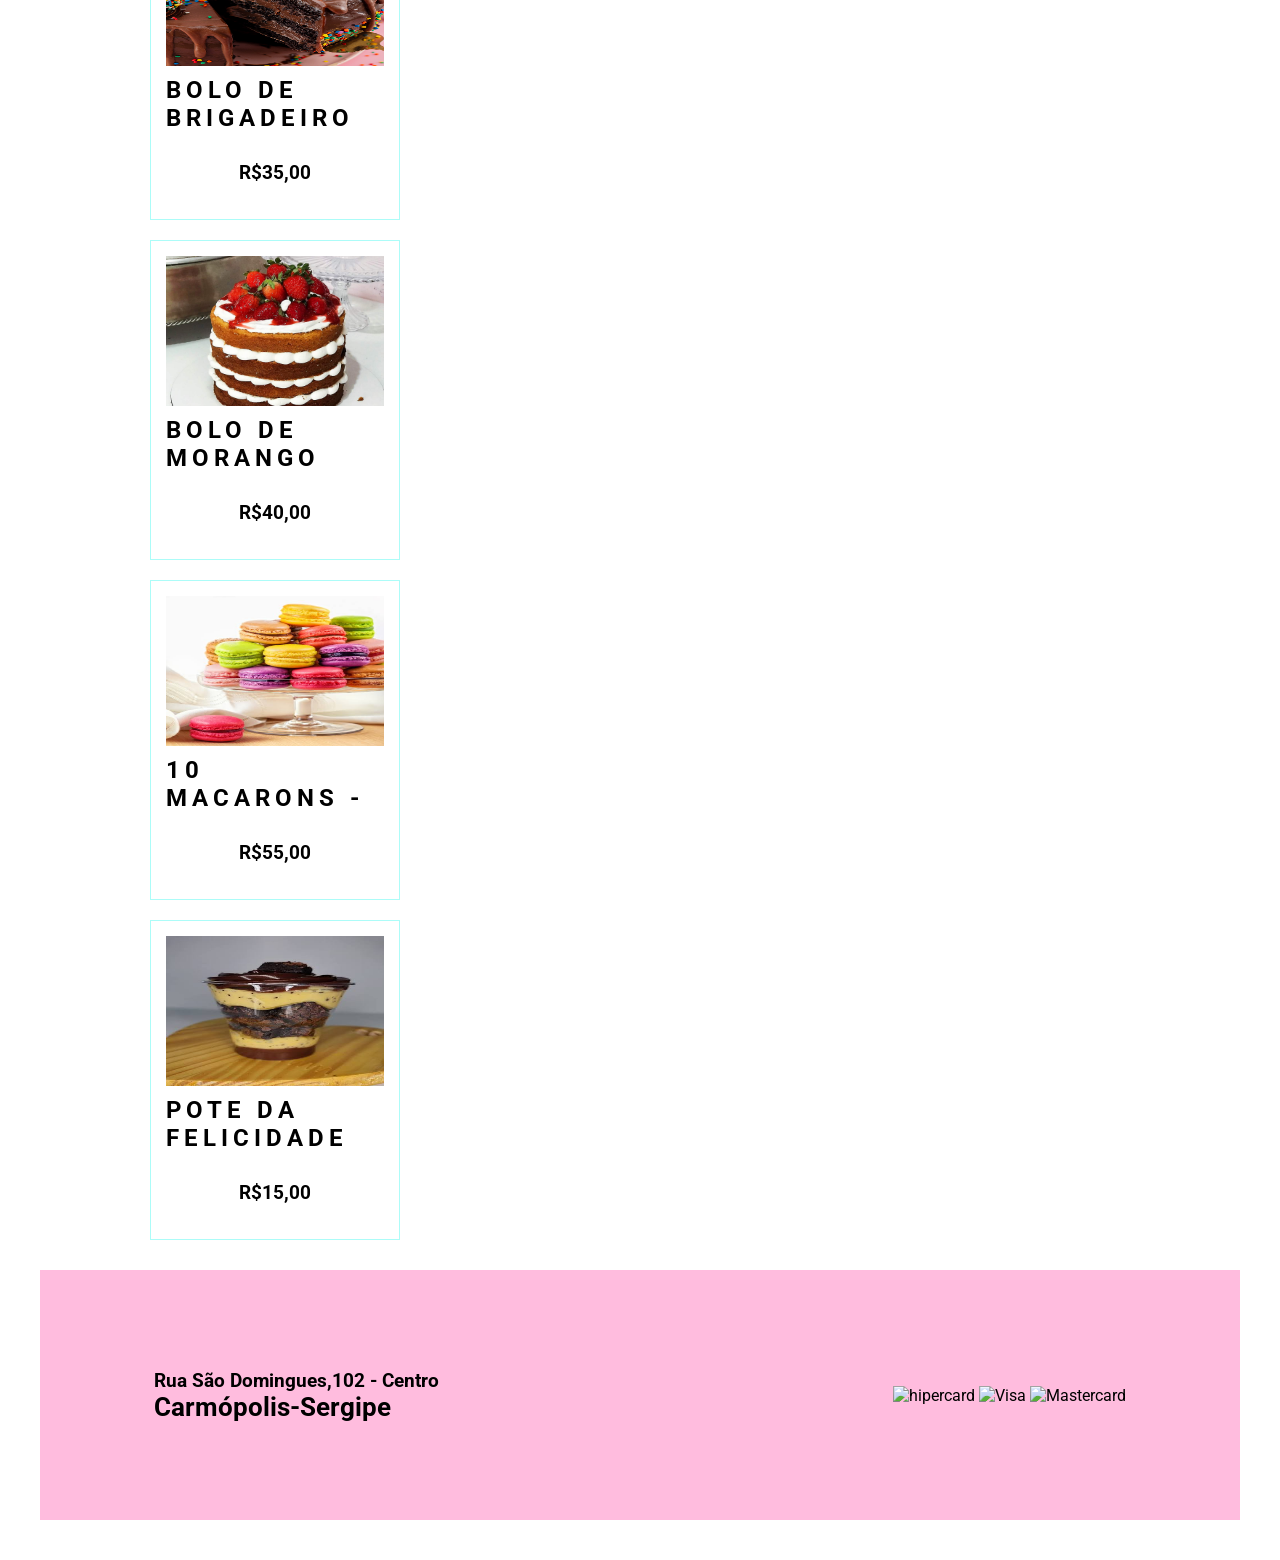
==== commit 88b0e80a: "terminando carrega produto" ====
--- a/index.html
+++ b/index.html
@@ -91,16 +91,16 @@
             </div>
 
             <div class="card">
-                <img src="imagem/donuts.jpg" alt="donuts" class="img_card">
-                <h2 class="tito_card">Donuts</h2>
-                <h3 class="valor_card">8,00</h3>
+                <img src="imagem/macarons.jpg" alt="donuts" class="img_card">
+                <h2 class="tito_card">10 Macarons -</h2>
+                <h3 class="valor_card">R$55,00</h3>
 
             </div>
 
             <div class="card">
-                <img src="imagem/donuts.jpg" alt="donuts" class="img_card">
-                <h2 class="tito_card">Donuts</h2>
-                <h3 class="valor_card">8,00</h3>
+                <img src="imagem/pote da felicidade.jpeg" alt="donuts" class="img_card">
+                <h2 class="tito_card">Pote da felicidade</h2>
+                <h3 class="valor_card">R$15,00</h3>
 
             </div>
 
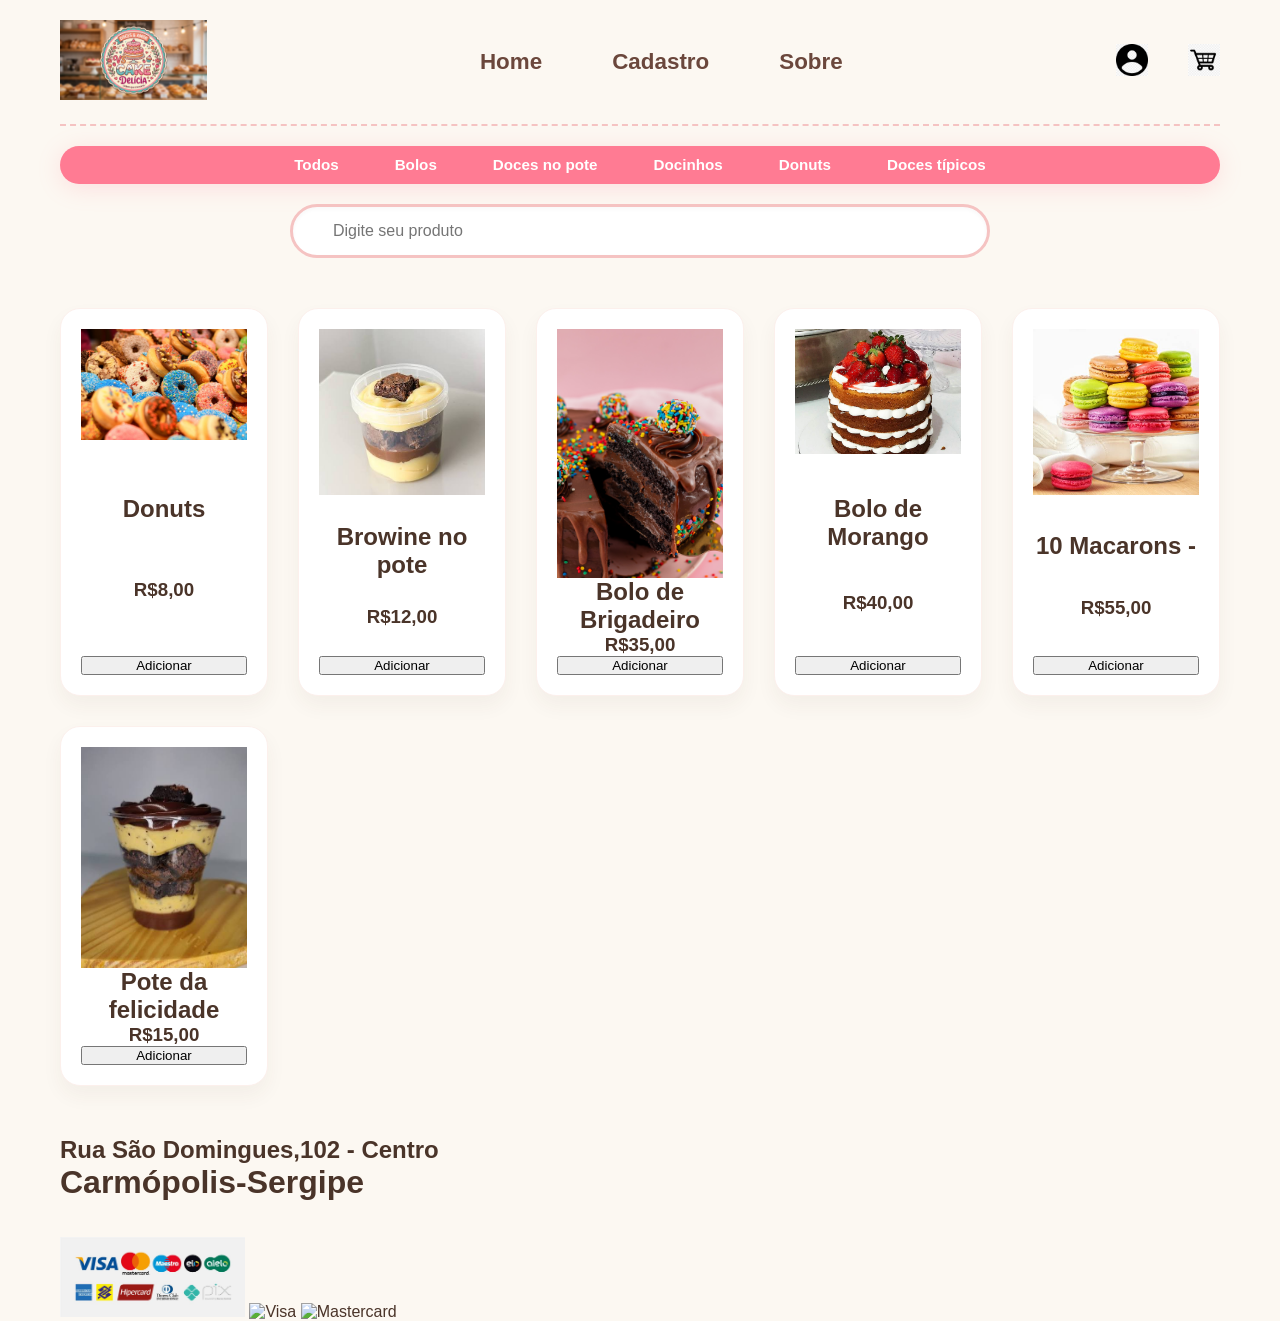
==== commit 69b8ab6c: "terminando o style" ====
--- a/index.html
+++ b/index.html
@@ -5,14 +5,11 @@
     <meta name="viewport" content="width=device-width, initial-scale=1.0">
     <title>Loja Virtual</title>
 
-    <!--Faz seu comentário-->
-    <!--Link para adicionar o favicion-->
-    <link rel="shortcut icon" href="../imagem/logo.jpeg" type="image/x-icon">
+    <link rel="shortcut icon" href="imagens/icones/favicon.ico" type="image/x-icon">
 
-    <link rel="stylesheet" href="../css/style_estrutura_paginas.css">
+    <link rel="stylesheet" href="css/style_estrutura_paginas.css">
 
-    <!--Link para arquivo-->
-</head>
+    </head>
 <body>
     <main id="geral">
         <header id="cabecalho">
@@ -20,7 +17,6 @@
                 <a href="index.html">
                     <img src="imagem/logo.jpeg" alt="logo">
                 </a>
-
             </div>
             <nav id="menu">
                 <ul>
@@ -32,76 +28,69 @@
 
             <div id="div-icones">
                 <ul>
-                    <li><a href="../paginas/login.html" class="lnk_icone"><img src="../imagens/icones/login.png" alt=""></a></li>
-                    <li><a href="../paginas/carrinho.html" class="lnk_icone"><img src="../imagens/icones/carrinho.jpeg" alt=""></a></li>
+                    <li><a href="/paginas/login.html" class="lnk_icone"><img src="imagem/login.png" alt=""></a></li>
+                    <li><a href="/paginas/carrinho.html" class="lnk_icone"><img src="imagem/carrinho.png" alt=""></a></li>
                 </ul>
             </div>
         </header>
 
-
-
-<nav id="nav-secoes">
-    <ul>
-        <li><a href="#" class="link-secao">Todos</a></li>
-        <li><a href="#" class="link-secao">Bolos</a></li>
-        <li><a href="#" class="link-secao">Doces no pote</a></li>
-        <li><a href="#" class="link-secao">Docinhos</a></li>
-        <li><a href="#" class="link-secao">Donuts</a></li>
-        <li><a href="#" class="link-secao">Doces tipicos</a></li>
-    </ul>
-
-</nav>
-
-
+        <nav id="nav-secoes">
+            <ul id="menu-secoes">
+                <li><a href="#" class="lnk-secao">Todos</a></li>
+                <li><a href="#" class="lnk-secao">Bolos</a></li>
+                <li><a href="#" class="lnk-secao">Doces no pote</a></li>
+                <li><a href="#" class="lnk-secao">Docinhos</a></li>
+                <li><a href="#" class="lnk-secao">Donuts</a></li>
+                <li><a href="#" class="lnk-secao">Doces típicos</a></li>
+            </ul>
+        </nav>
 
         <section id="pesquisa">
             <input type="text" name="pesquisa" id="pesquisa" placeholder="Digite seu produto">
         </section>
 
         <section id="cards">
+            
             <div class="card">
                 <img src="imagem/donuts.jpg" alt="donuts" class="img_card">
                 <h2 class="tito_card">Donuts</h2>
                 <h3 class="valor_card">R$8,00</h3>
-
+                <button class="btn_card">Adicionar</button>
             </div>
 
-        </section>
-
-        <section id="cards">
             <div class="card">
                 <img src="imagem/doce .jpg" alt="donuts" class="img_card">
                 <h2 class="tito_card">Browine no pote</h2>
                 <h3 class="valor_card">R$12,00</h3>
-
+                <button class="btn_card">Adicionar</button>
             </div>
 
             <div class="card">
                 <img src="imagem/bolo de brigadeiro.jpg" alt="donuts" class="img_card">
                 <h2 class="tito_card">Bolo de Brigadeiro</h2>
                 <h3 class="valor_card">R$35,00</h3>
-
+                <button class="btn_card">Adicionar</button>
             </div>
 
             <div class="card">
                 <img src="imagem/bolo de morango.jpg" alt="donuts" class="img_card">
                 <h2 class="tito_card">Bolo de Morango</h2>
                 <h3 class="valor_card">R$40,00</h3>
-
+                <button class="btn_card">Adicionar</button>
             </div>
 
             <div class="card">
                 <img src="imagem/macarons.jpg" alt="donuts" class="img_card">
                 <h2 class="tito_card">10 Macarons -</h2>
                 <h3 class="valor_card">R$55,00</h3>
-
+                <button class="btn_card">Adicionar</button>
             </div>
 
             <div class="card">
                 <img src="imagem/pote da felicidade.jpeg" alt="donuts" class="img_card">
                 <h2 class="tito_card">Pote da felicidade</h2>
                 <h3 class="valor_card">R$15,00</h3>
-
+                <button class="btn_card">Adicionar</button>
             </div>
 
         </section>
@@ -114,22 +103,17 @@
 
             <div id="icones-sociais">
                 <ul>
-                    <li><a href="https://www.intagram.com/seu_usuario"><img src="imagens/icones/instagram.jpg" alt=""></a></li>
-                    <li><a href="https://www.facebook.com/seu_usuario"><img src="imagens/icones/facebook.jpg" alt=""></a></li>
-
+                    <li><a href="https://www.instagram.com/seu_usuario"><img src="imagens/instagram.png" alt=""></a></li>
+                    <li><a href="https://www.facebook.com/seu_usuario"><img src="imagens/" alt=""></a></li>
                 </ul>
-
             </div>
 
             <div id="div-cartoes">
-                <img src="imagem/icones/hipercard.png" alt="hipercard">
-                <img src="imagem/icones/visa.png" alt="Visa">
-                <img src="imagem/icones/master_card.png" alt="Mastercard">
-
+                <img src="imagem/hipercard.jpg" alt="hipercard">
+                <img src="imagens/icones/visa.png" alt="Visa">
+                <img src="imagens/icones/master_card.png" alt="Mastercard">
             </div>
         </footer>
-
-        
     </main>
 </body>
 </html>
--- a/css/style_estrutura_paginas.css
+++ b/css/style_estrutura_paginas.css
@@ -1,238 +1,174 @@
-@import url('https://fonts.googleapis.com/css2?family=Roboto:ital,wght@0,100..900;1,100..900&display=swap');
-
-
-*{
-    margin: 0px;
-    padding:0px;
+/* ==========================================================================
+   CONFIGURAÇÕES GERAIS E RESETAÇÃO
+   ========================================================================== */
+   * {
+    margin: 0;
+    padding: 0;
     box-sizing: border-box;
-    font-family: roboto;
+    font-family: 'Poppins', 'Segoe UI', sans-serif;
 }
 
-:root{
-    --cor_principal:#acfcf8;
-    --cor_botao01:#fcf6c7;
-     --cor_lnk_menu:#fa9bd5;
-     --cor_botao_cor_vermelha:#f00d0d;
-     --cor_suave:#ffbcde;
+body {
+    background-color: #fcf8f2; /* Fundo creme suave */
+    color: #4a3429; /* Texto marrom escuro acobreado (lembra chocolate) */
 }
 
-#geral{
-    margin: 20px;
-    padding: 20px;
-    display: flex;
-    flex-direction: column;
-    justify-content: center;
-    align-items: center;
+a {
+    text-decoration: none;
+    color: inherit;
+    transition: all 0.3s ease;
 }
-#cabecalho{
-    width: 100%;
-    height: 200px;
-    background-color: var(--cor_principal);
-    padding: 5px 25px;
-    margin: 20px 0px;
+
+ul {
+    list-style: none;
+}
+
+/* Container Geral */
+#geral {
+    max-width: 1200px;
+    margin: 0 auto;
+    padding: 0 20px;
+}
+
+/* ==========================================================================
+   CABEÇALHO (HEADER)
+   ========================================================================== */
+#cabecalho {
     display: flex;
     justify-content: space-between;
     align-items: center;
-}
-#logo img{
-    width: 300px;
-    height: 170px;
+    padding: 20px 0;
+    border-bottom: 2px dashed #f5c3c2;
 }
 
-#menu{
-    background-color: #f9fdc2;
-    width: 600px;
-    height: 160px;
-    display:flex;
-    align-items: center;
-    justify-content: center;
+#logo img, #div-cartoes img {
+    max-height: 80px;
+    width: auto;
+    transition: transform 0.5s ease;
 }
 
-/*configurando os LI do UL do cabeçalho na horizontal*/
-#cabecalho ul{
-    display:flex;
-    list-style: none;
-    gap:20px
+#logo img:hover {
+    transform: scale(1.05);
 }
 
-/*configurando os temas*/
-#div-icones img{
-    width: 70px;
-    height: 60px;
-    
+/* Menu de Páginas */
+#menu ul {
+    display: flex;
+    gap: 40px;
 }
 
-#menu a:link{
-    font-size: 1.3em;
-    text-transform: uppercase;
-    text-decoration: none;
-    color: var(--cor_lnk_menu);
-
+.lnk_menu {
+    font-size: 1.4rem;
+    font-weight: 700;
+    color: #6b473c;
+    padding: 5px 15px;
+    border-radius: 15px;
 }
 
-#menu a:visited{
-    font-size: 1.3em;
-    text-transform: uppercase;
-    text-decoration: none;
-    color: var(--cor_lnk_menu);
-
+.lnk_menu:hover {
+    color: #ff7b93;
+    background-color: #ffeef1;
 }
 
-#menu a:hover{
-    font-size: 1.6em;
-    text-transform: uppercase;
-    text-decoration: none;
-    color:var(--cor_botao01)
+/* Ícones (Login e Carrinho) */
+#div-icones ul {
+    display: flex;
+    gap: 40px;
 }
 
-#menu a:active{
-    font-size: 1.3em;
-    text-transform: uppercase;
-    text-decoration: none;
-    color:var(--cor_botao_cor_vermelha)
+.lnk_icone img {
+    width: 32px;
+    height: 32px;
+    transition: transform 0.2s ease;
 }
 
-#pesquisa{
-    width: 600px;
-    height: 80px;
-    align-items: center;
-    justify-content: center;
+.lnk_icone :hover {
+    transform: scale(1.15);
 }
 
-#pesquisa input{
-    width: 600px;
-    height: 80px;
-    padding: 20px;
-    border-radius: 8px;
-    font-size: 2em;
-    background-color: var(--cor_lnk_menu);
-}
-#cards{
-    width: 1000px;
-    min-height: 600px;
-    margin: 20px 0px;
-    padding: 10px;
-    display: grid;
-    grid-template-columns: repeat(auto-fit,mimax(250px,ifr));
-    gap: 20px;
-    cursor: pointer;
+/* ==========================================================================
+   NAVEGAÇÃO DE SEÇÕES (CATEGORIAS)
+   ========================================================================== */
+#nav-secoes {
+    margin: 20px 0;
+    background-color: #ff7b93; /* Rosa chiclete */
+    border-radius: 50px;
+    padding: 10px 20px;
+    box-shadow: 0 4px 25px rgba(255, 123, 147, 0.2);
 }
 
-.card{
-    width: 250px;
-    min-height: 250px;
-    border: solid 1px var(--cor_principal);
-    padding:15px;
-    display:flex;
-    flex-direction: column;
-    align-items: center;
-    justify-content: center; 
-}
-.card h2{
-    text-transform: uppercase;
-    letter-spacing: 5px;
-    margin:10px 0px;
+#menu-secoes {
+    display: flex;
+    justify-content: center;
+    gap: 20px;
+    flex-wrap: wrap; /* Garante que quebre linha em telas menores */
 }
 
-.card h3{
-    margin: 20px;
-}
-.card button{
-    width: 100%;
-    height: 45px;
-    text-transform: uppercase;
-    letter-spacing: 5px;
-    border: none;
+.lnk-secao {
+    color: white;
+    font-weight: bold;
+    font-size: 0.95rem;
+    padding: 8px 18px;
+    border-radius: 30px;
 }
 
-.card:hover{
-    transform: translateY(-5px);
-}
-.card img{
-    width: 100%;
-    height: 150px;
-
+.lnk-secao:hover {
+    background-color: white;
+    color: #ff7b93;
 }
 
-#rodape{
-    width: 100%;
-    height:250px ;
-    background-color: var(--cor_suave);
+/* ==========================================================================
+   BARRA DE PESQUISA
+   ========================================================================== */
+#pesquisa {
     display: flex;
-    align-items: center;
-    justify-content: space-around;
-}
-#dadosloja{
-    font-size: 0.8em;
-
-}
-#icones-sociais ul{
-    list-style: none;
-    
-}
-#icones-sociais img{
-    width: 250;
-}
-#nav-secoes{
-    font-size: 1.2em;
-    text-transform: uppercase;
-    text-decoration: none;
-    color: var(--cor_lnk_menu);
-
-}
-#nav-secoes:hover{
-    font-size: 1.0em;
-    text-transform: uppercase;
-    text-decoration: none;
-    color:var(--cor_botao01)
-    
-}
-#nav-secoes{
-    background-color: #f9fdc2;
-    width: 500px;
-    height: 140px;
-    display:flex;
-    align-items: center;
     justify-content: center;
-
-}
-#cabecalho li {
-    display:flex;
-    list-style: none;
-    gap:20px
+    margin-bottom: 25px;
 }
 
-#nav-secoes{
-    background-color: #f9fdc2;
-    width: 600px;
-    height: 160px;
-    display:flex;
-    align-items: center;
-    justify-content: center;
+#pesquisa input {
+    width: 102%;
+    max-width: 700px;
+    padding: 15px 40px;
+    font-size: 1rem;
+    border: 3px solid #f5c3c2;
+    border-radius: 30px;
+    background-color: white;
+    outline: none;
+    color: #4a3429;
+    box-shadow: inset 0 2px 4px rgba(0,0,0,0.03);
+    transition: all 0.3s ease;
 }
 
-#pesquisa-secoes{
-    width: 600px;
-    height: 80px;
-    align-items: center;
-    justify-content: center;
+#pesquisa input:focus {
+    border-color: #ff7b93;
+    box-shadow: 0 0 8px rgba(255, 123, 147, 0.3);
 }
 
-#nav-secoes{
-    width: 100%;
-    height:100px ;
-    background-color: var(--cor_suave);
-    display: flex;
-    align-items: center;
-    justify-content: space-around;
+/* ==========================================================================
+   GRID DE PRODUTOS (CARDS)
+   ========================================================================== */
+#cards {
+    display: grid;
+    grid-template-columns: repeat(auto-fill, minmax(200px, 1fr));
+    gap: 30px;
+    margin-bottom: 50px;
 }
 
-#nav-secoes{
-    margin: 15px;
-    padding: 15px;
+.card {
+    background-color: white;
+    border-radius: 20px;
+    padding: 20px;
+    text-align: center;
+    box-shadow: 0 10px 20px rgba(74, 52, 41, 0.05);
+    border: 1px solid #fcf0ec;
+    transition: transform 0.3s ease, box-shadow 0.3s ease;
     display: flex;
     flex-direction: column;
-    justify-content: center;
-    align-items: center;
+    justify-content: space-between;
 }
 
+.card:hover {
+    transform: translateY(-5px);
+    box-shadow: 0 15px 30px rgba(255, 123, 147, 0.15)
+}
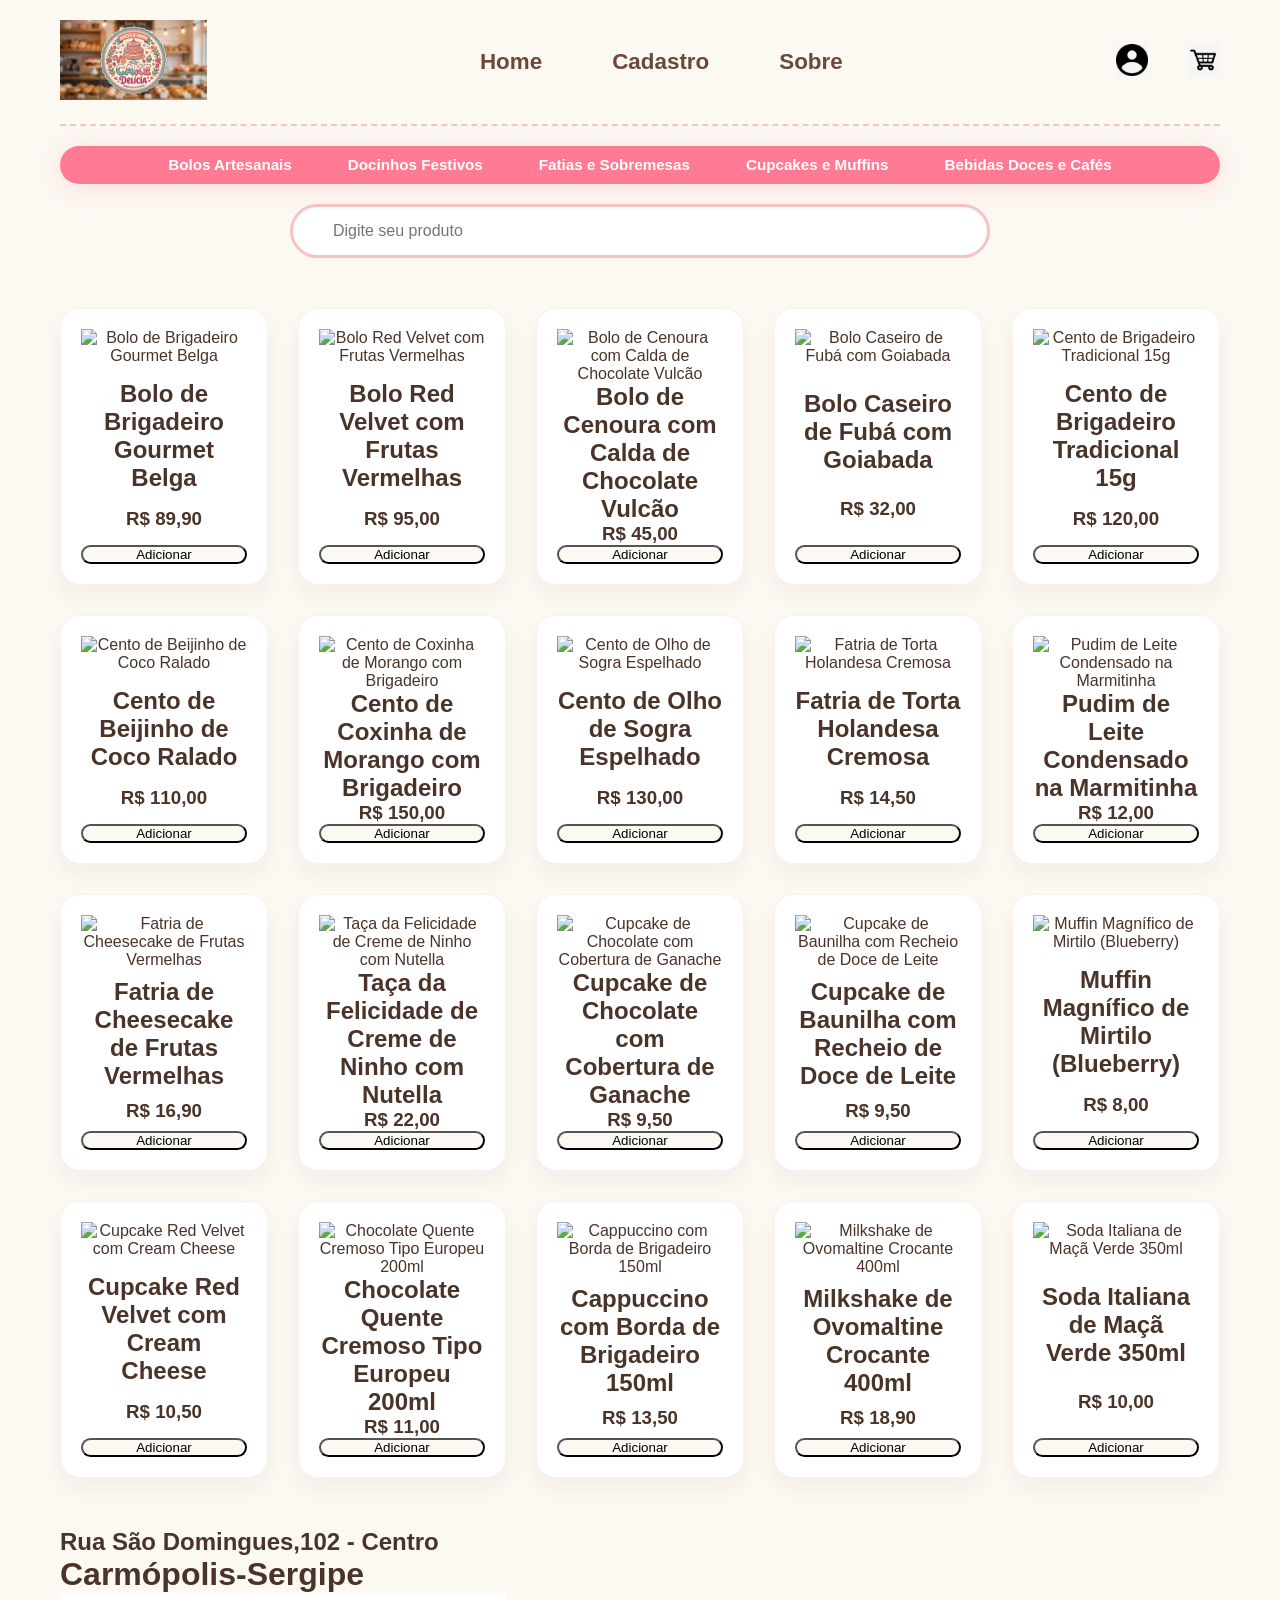
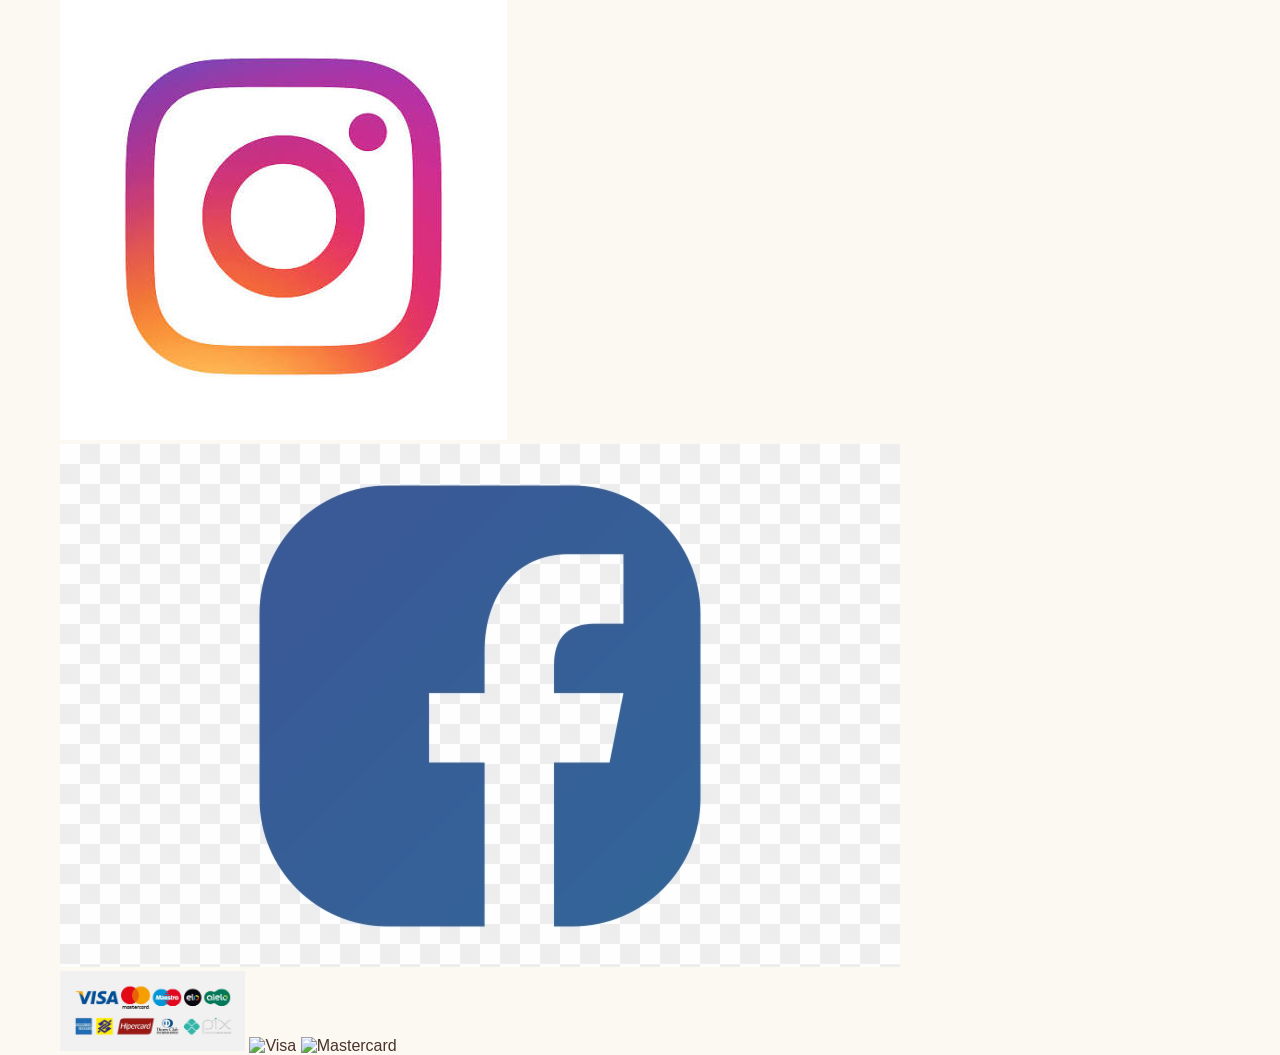
==== commit 5ce23d4e: "terminando o projrto" ====
--- a/index.html
+++ b/index.html
@@ -8,7 +8,8 @@
     <link rel="shortcut icon" href="imagens/icones/favicon.ico" type="image/x-icon">
 
     <link rel="stylesheet" href="css/style_estrutura_paginas.css">
-
+    
+    <script type="module" src="js/carrega_produtos.js" defer></script>
     </head>
 <body>
     <main id="geral">
@@ -103,8 +104,8 @@
 
             <div id="icones-sociais">
                 <ul>
-                    <li><a href="https://www.instagram.com/seu_usuario"><img src="imagens/instagram.png" alt=""></a></li>
-                    <li><a href="https://www.facebook.com/seu_usuario"><img src="imagens/" alt=""></a></li>
+                    <li><a href="https://www.instagram.com/seu_usuario"><img src="imagem/instagram.jpg" alt=""></a></li>
+                    <li><a href="https://www.facebook.com/seu_usuario"><img src="imagem/facebook.jpg" alt=""></a></li>
                 </ul>
             </div>
 
--- a/css/style_estrutura_paginas.css
+++ b/css/style_estrutura_paginas.css
@@ -1,3 +1,27 @@
+/* ==========================================================================
+   VARIÁVEIS GERAIS (TEMAS E CORES)
+   ========================================================================== */
+   :root {
+    /* Cores Principais */
+    --cor-fundo: #fcf8f2;          /* Creme suave */
+    --cor-texto: #4a3429;          /* Marrom escuro (chocolate) */
+    --cor-texto-rgb: 74, 52, 41;   /* Usado para sombras do texto/cards */
+    
+    --cor-primaria: #ff7b93;       /* Rosa chiclete */
+    --cor-primaria-rgb: 255, 123, 147; /* Usado para brilhos e sombras rosa */
+    
+    --cor-secundaria: #6b473c;     /* Marrom médio (links) */
+    --cor-branco: #ffffff;
+
+    /* Tons de Bordas e Destaques Suaves */
+    --cor-borda-suave: #f5c3c2;    /* Rosa claro para bordas e tracejados */
+    --cor-borda-card: #fcf0ec;     /* Borda sutil dos cartões */
+    --cor-hover-suave: #ffeef1;    /* Fundo de hover bem clarinho */
+
+    /* Fontes */
+    --fonte-principal: 'Poppins', 'Segoe UI', sans-serif;
+}
+
 /* ==========================================================================
    CONFIGURAÇÕES GERAIS E RESETAÇÃO
    ========================================================================== */
@@ -162,7 +186,7 @@
     text-align: center;
     box-shadow: 0 10px 20px rgba(74, 52, 41, 0.05);
     border: 1px solid #fcf0ec;
-    transition: transform 0.3s ease, box-shadow 0.3s ease;
+    transition: transform 0.2s ease, box-shadow 0.3s ease;
     display: flex;
     flex-direction: column;
     justify-content: space-between;
@@ -170,5 +194,26 @@
 
 .card:hover {
     transform: translateY(-5px);
-    box-shadow: 0 15px 30px rgba(255, 123, 147, 0.15)
+    box-shadow: 0 20px 15px rgba(255, 123, 147, 0.5)
+}
+
+.btn_card{
+    background-color: #fcf8f2;
+    border-radius: 15px;
+}
+
+.btn_card:hover{
+    background-color: #ff7b93;
+    transform: translateY(-2px);
+
+}
+
+.tito_card{
+    font-size: 1.5em;
+    margin-bottom: 0px;
+
+}
+
+.valor_card{
+    margin: 0px;
 }
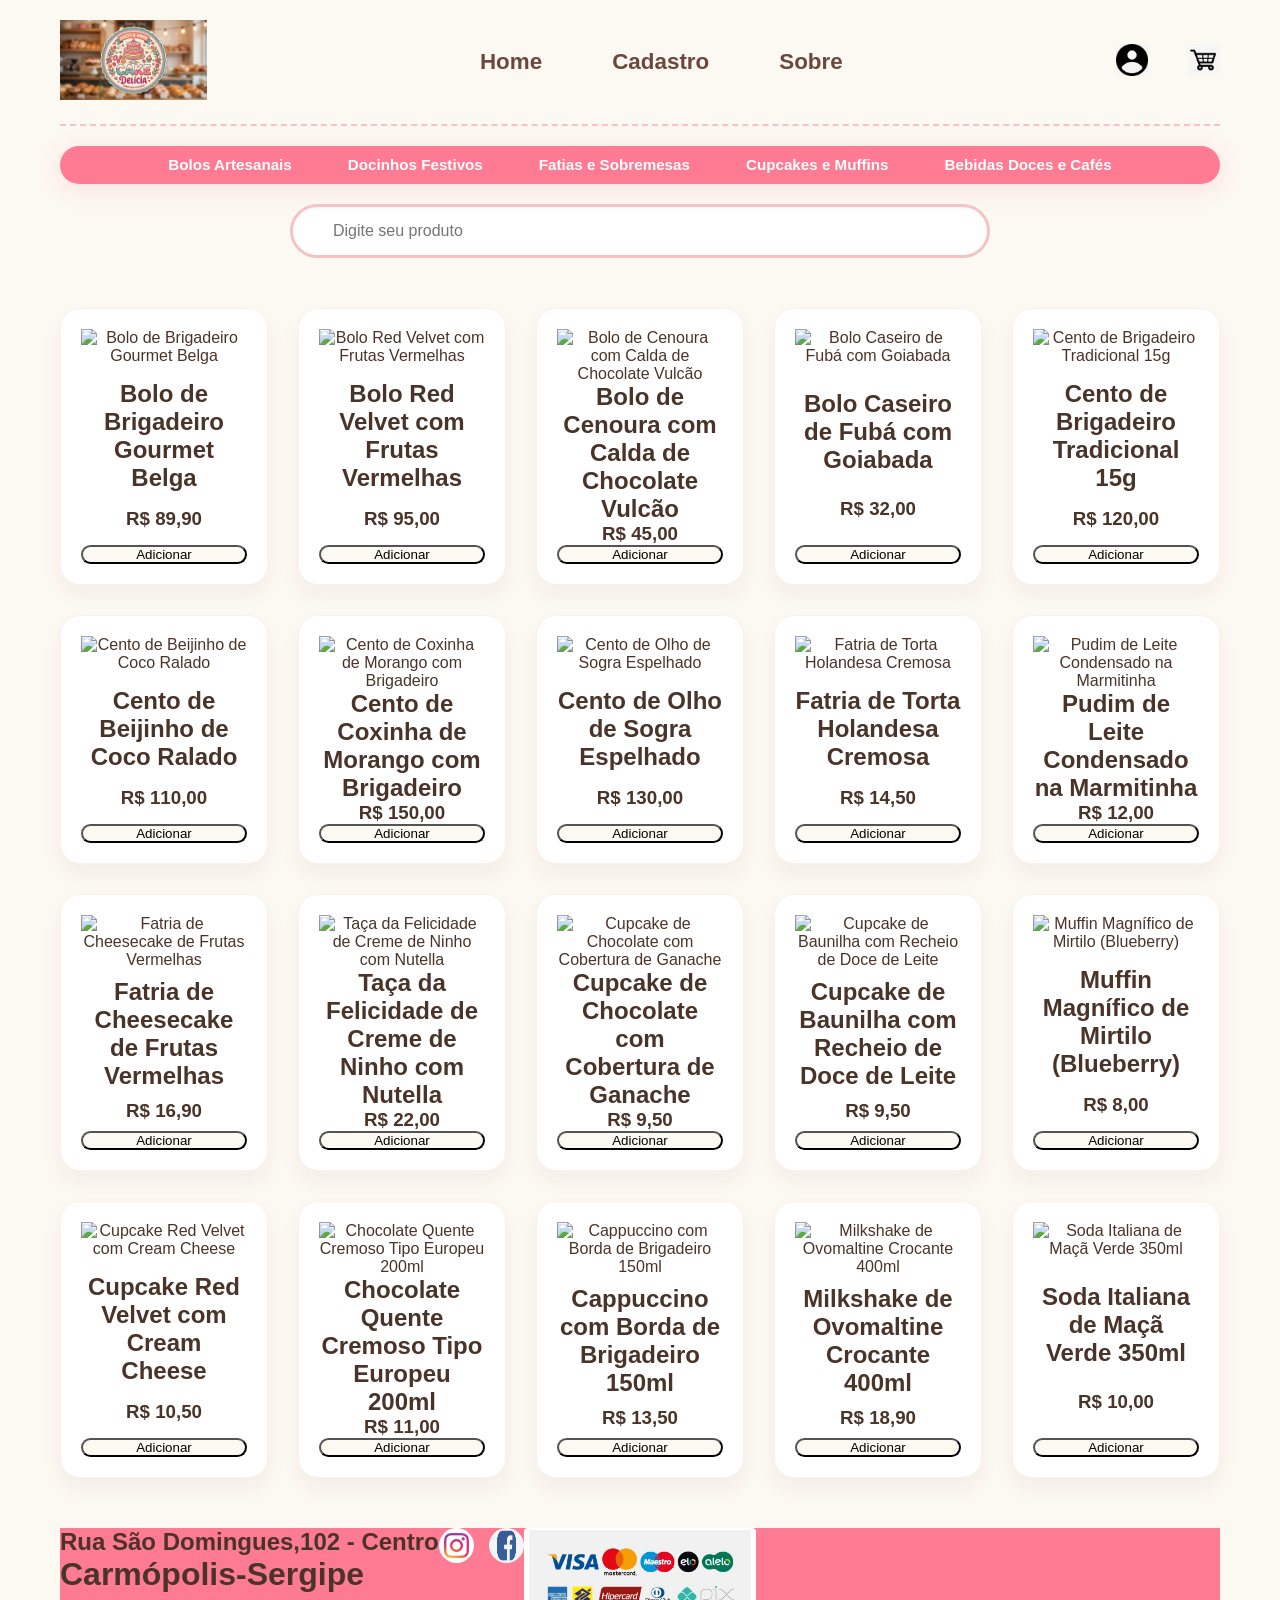
==== commit 47097246: "monta tela carrinho" ====
--- a/index.html
+++ b/index.html
@@ -111,8 +111,7 @@
 
             <div id="div-cartoes">
                 <img src="imagem/hipercard.jpg" alt="hipercard">
-                <img src="imagens/icones/visa.png" alt="Visa">
-                <img src="imagens/icones/master_card.png" alt="Mastercard">
+                
             </div>
         </footer>
     </main>
--- a/css/style_estrutura_paginas.css
+++ b/css/style_estrutura_paginas.css
@@ -65,7 +65,7 @@
     border-bottom: 2px dashed #f5c3c2;
 }
 
-#logo img, #div-cartoes img {
+#logo img {
     max-height: 80px;
     width: auto;
     transition: transform 0.5s ease;
@@ -216,4 +216,45 @@
 
 .valor_card{
     margin: 0px;
-}+}
+
+
+/* ==========================================================================
+   Rodapé (footer)
+   ========================================================================== */
+
+
+   #rodape{
+    background-color: var(--cor-primaria);
+    color: var(--cor-texto);
+    display: flex;
+
+   }
+   
+
+
+   #icones-sociais ul {
+    display: flex;
+    gap: 15px;
+   }
+
+   #icones-sociais img {
+    width: 35px;
+    height: 35px;
+    border-radius: 50%;
+
+   }
+
+   #div-cartoes {
+    display: flex;
+    gap: 10px;
+    align-items: center;
+   }
+
+   #div-cartoes img {
+    height: 100px;
+    width: auto;
+    background-color: white;
+    padding: 2px 5px;
+    border-radius: 4px;
+   }
